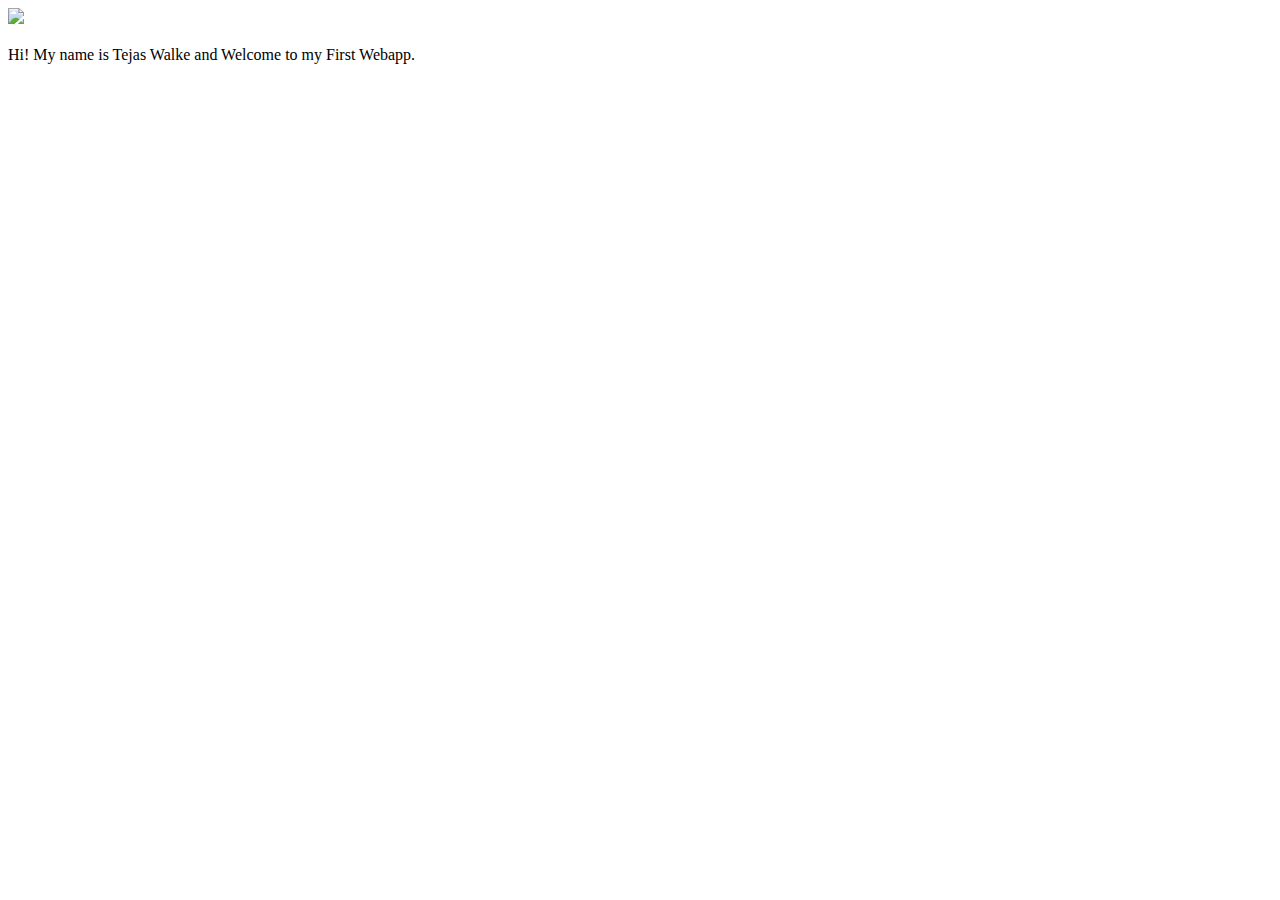
==== ui/index.html @ b7aa4c0e "[imad-console] Updates ui/index.html" ====
<!doctype html>
<html>
    <head>
        <link href="/ui/style.css" rel="stylesheet" />
    </head>
    <body>
        <div class="center">
            <img src="/ui/madi.png" class="img-medium"/>
        </div>
        <br>
        <div class="center text-big bold">
            Hi! My name is Tejas Walke and Welcome to my First Webapp.
        </div>
        <script type="text/javascript" src="/ui/main.js">
        </script>
    </body>
</html>
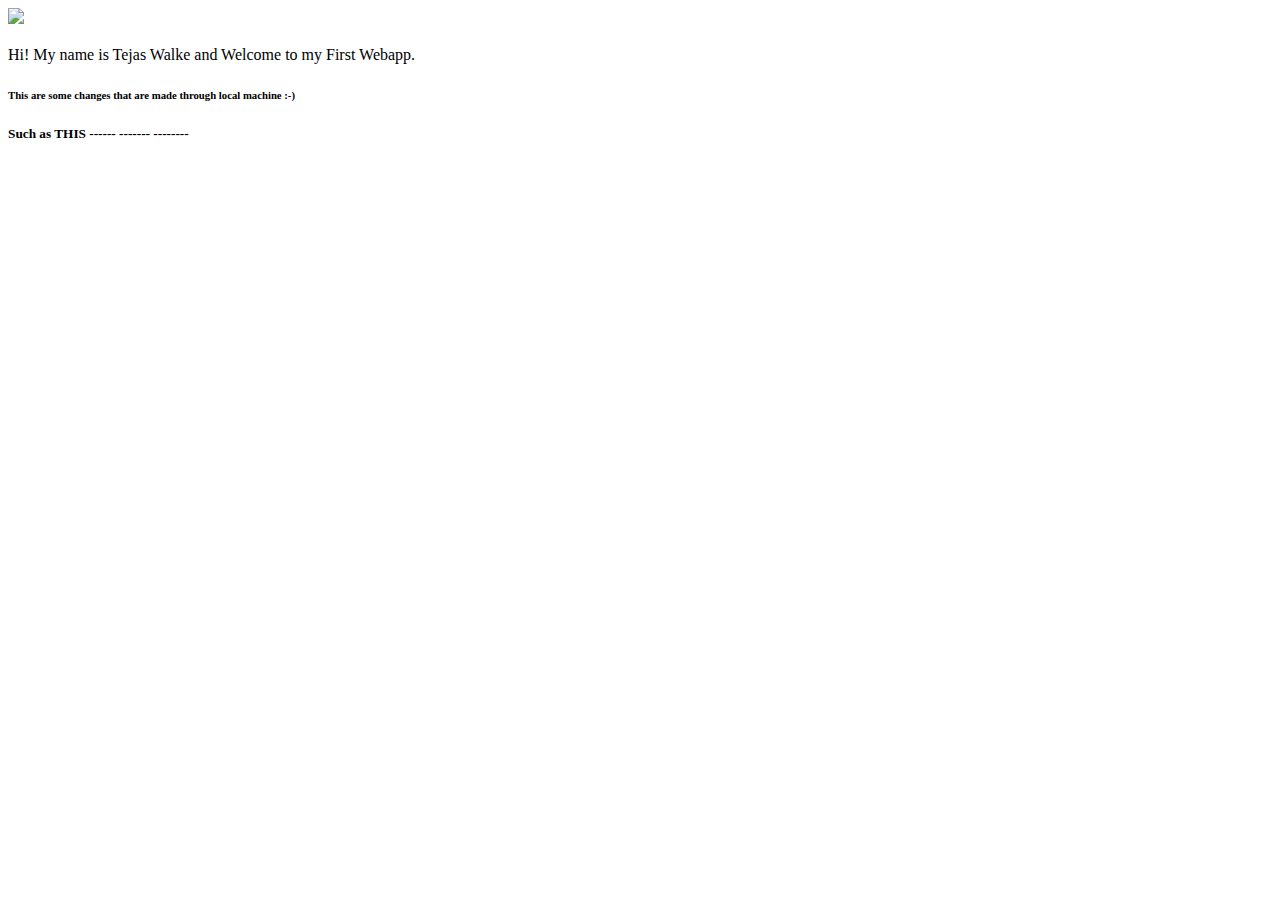
==== commit 2c700388: "Made some changes locally" ====
--- a/ui/index.html
+++ b/ui/index.html
@@ -10,6 +10,8 @@
         <br>
         <div class="center text-big bold">
             Hi! My name is Tejas Walke and Welcome to my First Webapp.
+		<h6> This are some changes that are made through local machine :-)</h6>
+		<h5> Such as THIS ------ ------- -------- </h5>
         </div>
         <script type="text/javascript" src="/ui/main.js">
         </script>
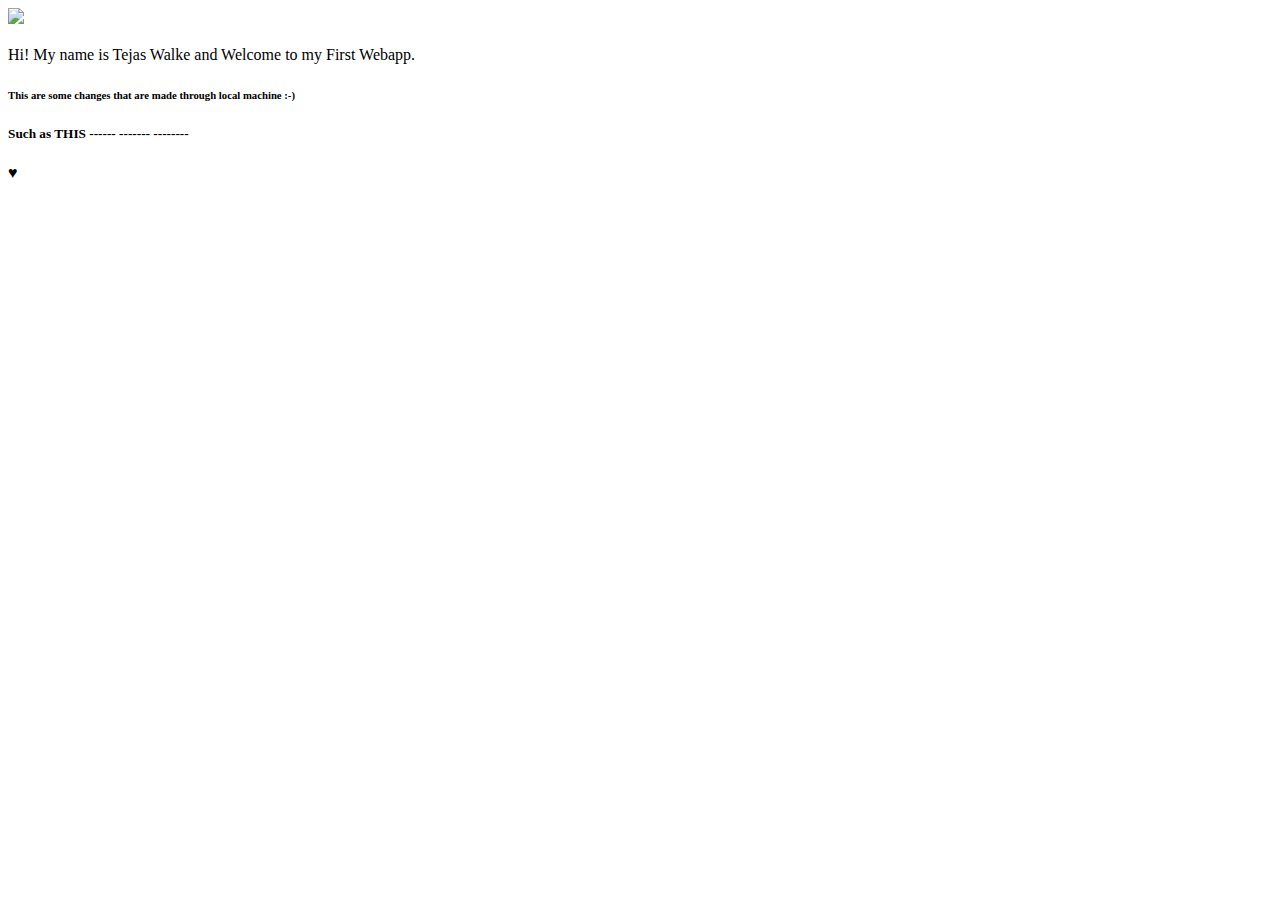
==== commit 610b35ab: "// Made Some Changes locally" ====
--- a/ui/index.html
+++ b/ui/index.html
@@ -12,6 +12,7 @@
             Hi! My name is Tejas Walke and Welcome to my First Webapp.
 		<h6> This are some changes that are made through local machine :-)</h6>
 		<h5> Such as THIS ------ ------- -------- </h5>
+		 &#9829; 
         </div>
         <script type="text/javascript" src="/ui/main.js">
         </script>
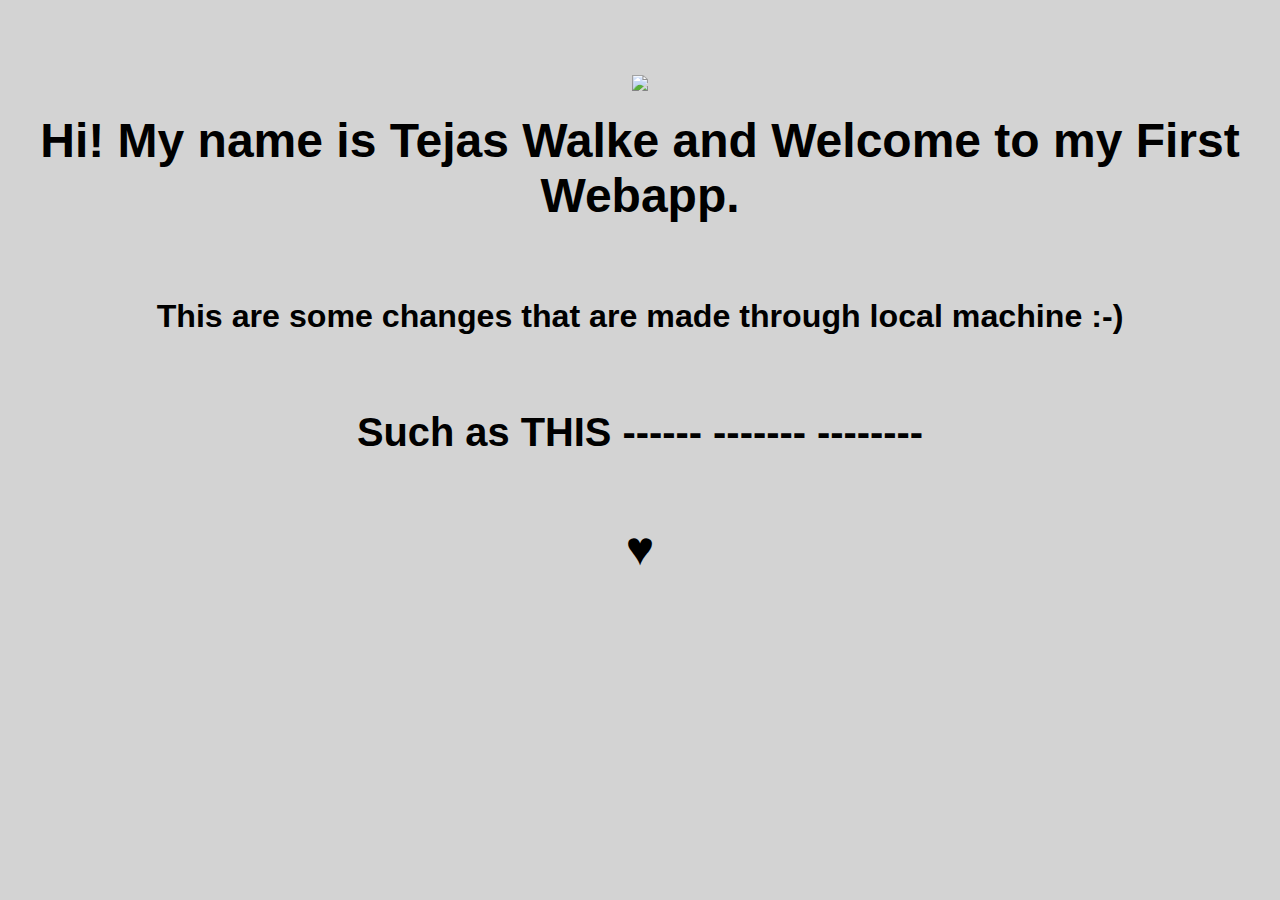
==== commit 4f4b91f5: "Add files via upload" ====
--- a/ui/index.html
+++ b/ui/index.html
@@ -1,20 +1,20 @@
-<!doctype html>
-<html>
-    <head>
-        <link href="/ui/style.css" rel="stylesheet" />
-    </head>
-    <body>
-        <div class="center">
-            <img src="/ui/madi.png" class="img-medium"/>
-        </div>
-        <br>
-        <div class="center text-big bold">
-            Hi! My name is Tejas Walke and Welcome to my First Webapp.
-		<h6> This are some changes that are made through local machine :-)</h6>
-		<h5> Such as THIS ------ ------- -------- </h5>
-		 &#9829; 
-        </div>
-        <script type="text/javascript" src="/ui/main.js">
-        </script>
-    </body>
-</html>
+<!doctype html>
+<html>
+    <head>
+        <link href="/ui/style.css" rel="stylesheet" />
+    </head>
+    <body>
+        <div class="center">
+            <img src="/ui/madi.png" class="img-medium"/>
+        </div>
+        <br>
+        <div class="center text-big bold">
+            Hi! My name is Tejas Walke and Welcome to my First Webapp.
+		<h6> This are some changes that are made through local machine :-)</h6>
+		<h5> Such as THIS ------ ------- -------- </h5>
+		 &#9829; 
+        </div>
+        <script type="text/javascript" src="/ui/main.js">
+        </script>
+    </body>
+</html>
--- a/ui/style.css
+++ b/ui/style.css
@@ -0,0 +1,22 @@
+body {
+    font-family: sans-serif;
+    background-color: lightgrey;
+    margin-top: 75px;
+}
+
+.center {
+    text-align: center;
+}
+
+.text-big {
+    font-size: 300%;
+}
+
+.bold {
+    font-weight: bold;
+}
+
+.img-medium {
+    height: 200px;
+}
+
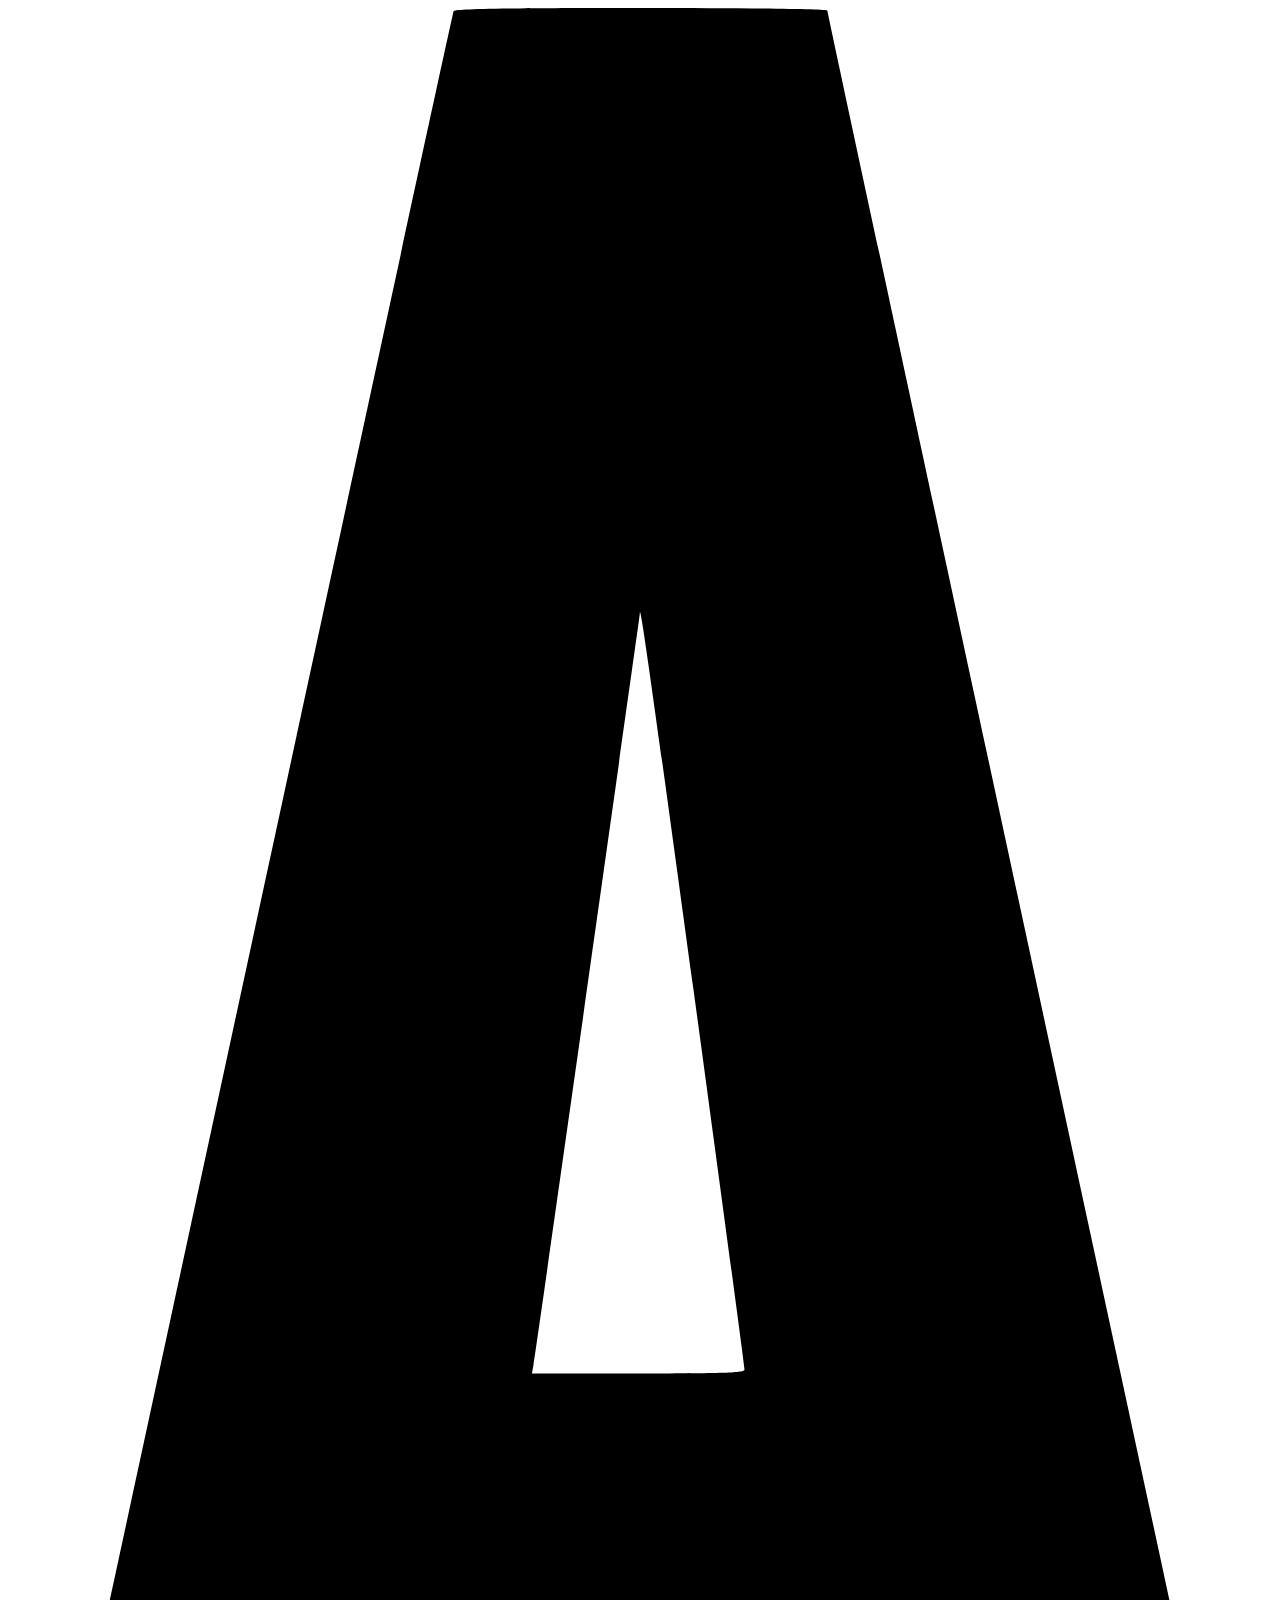
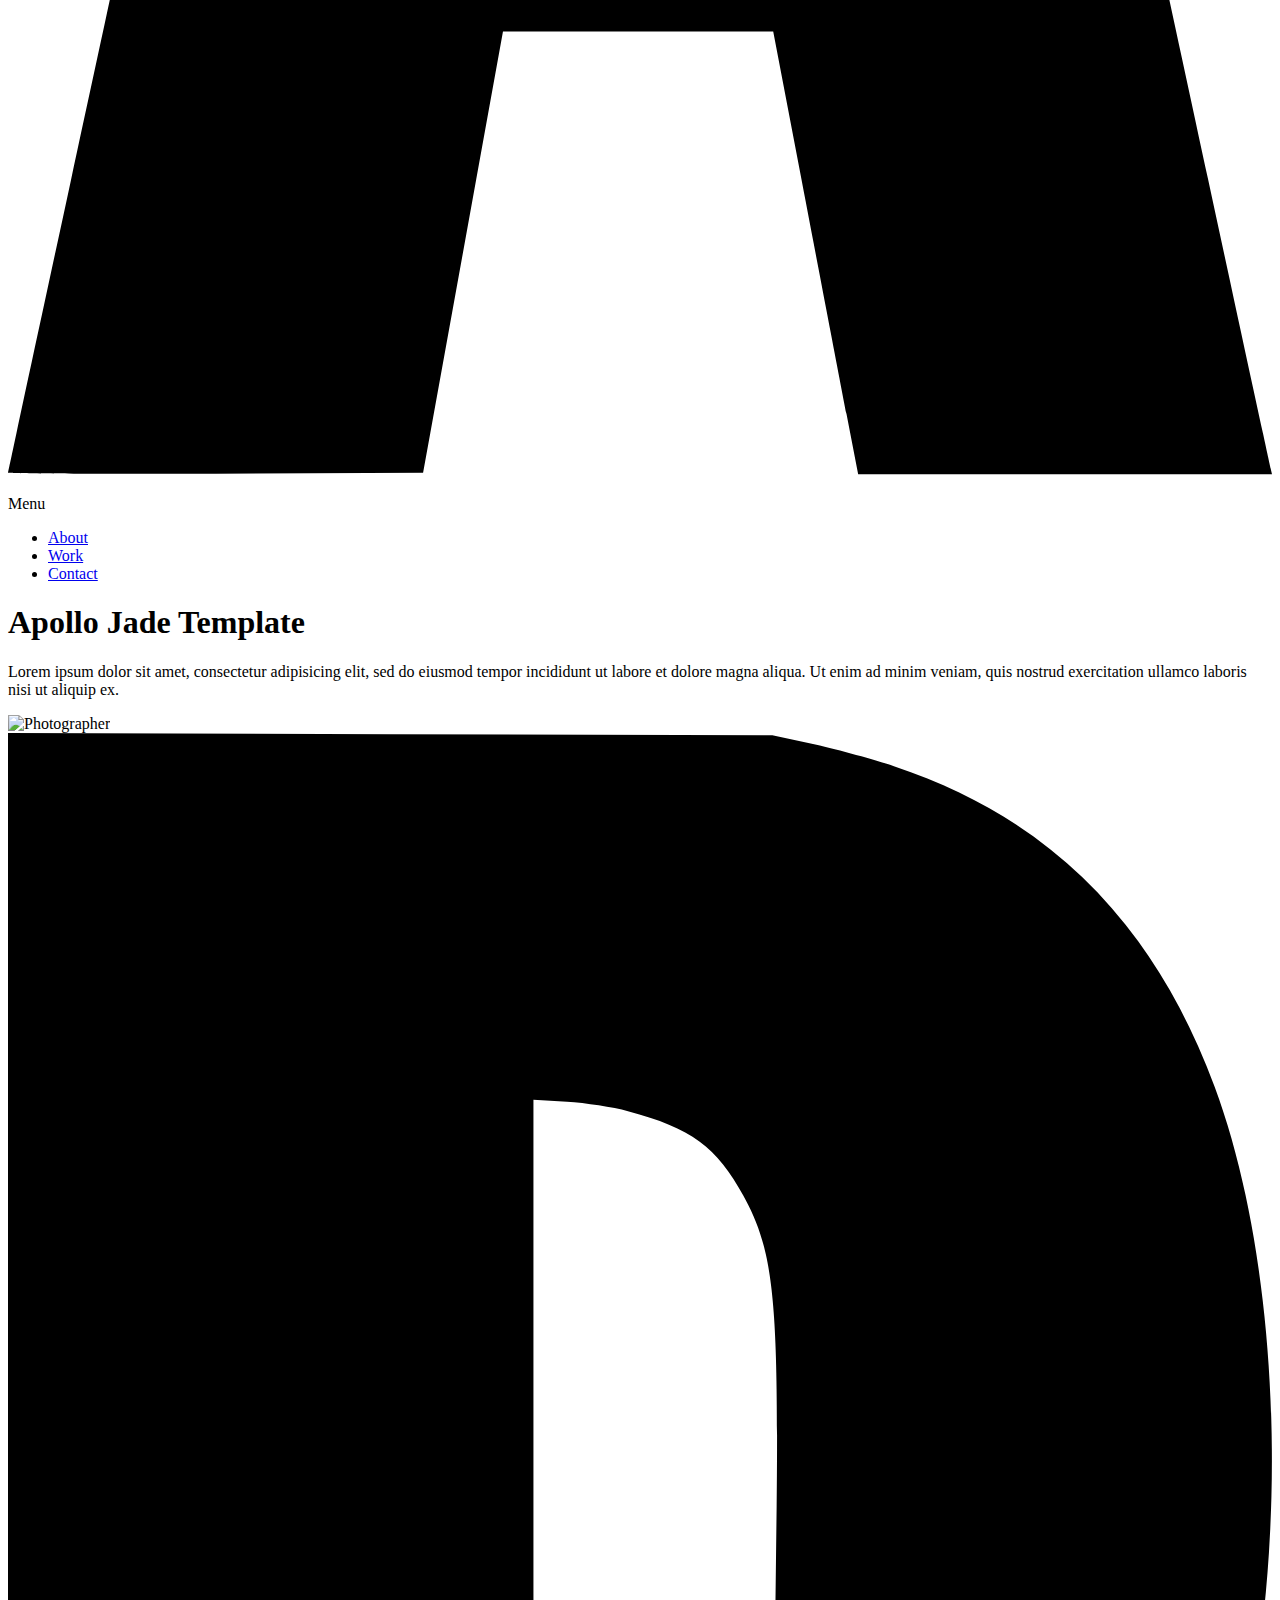
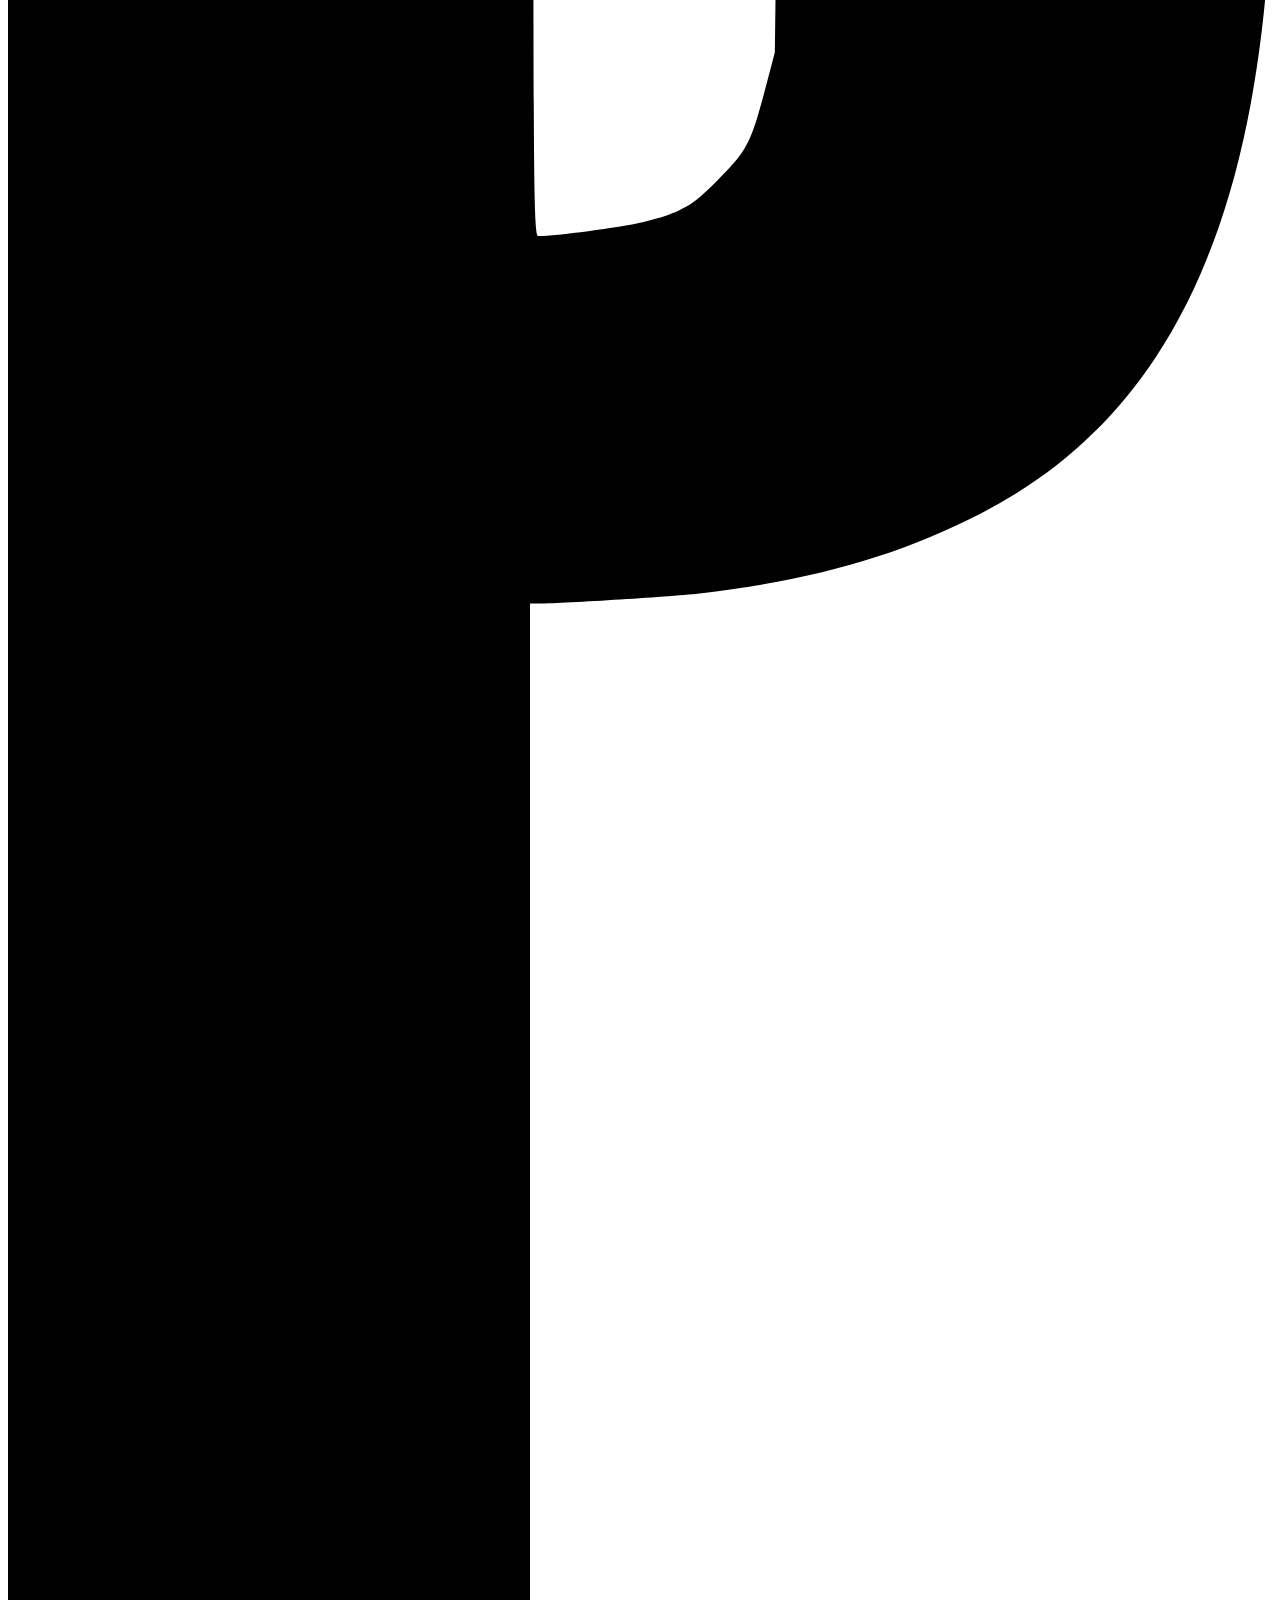
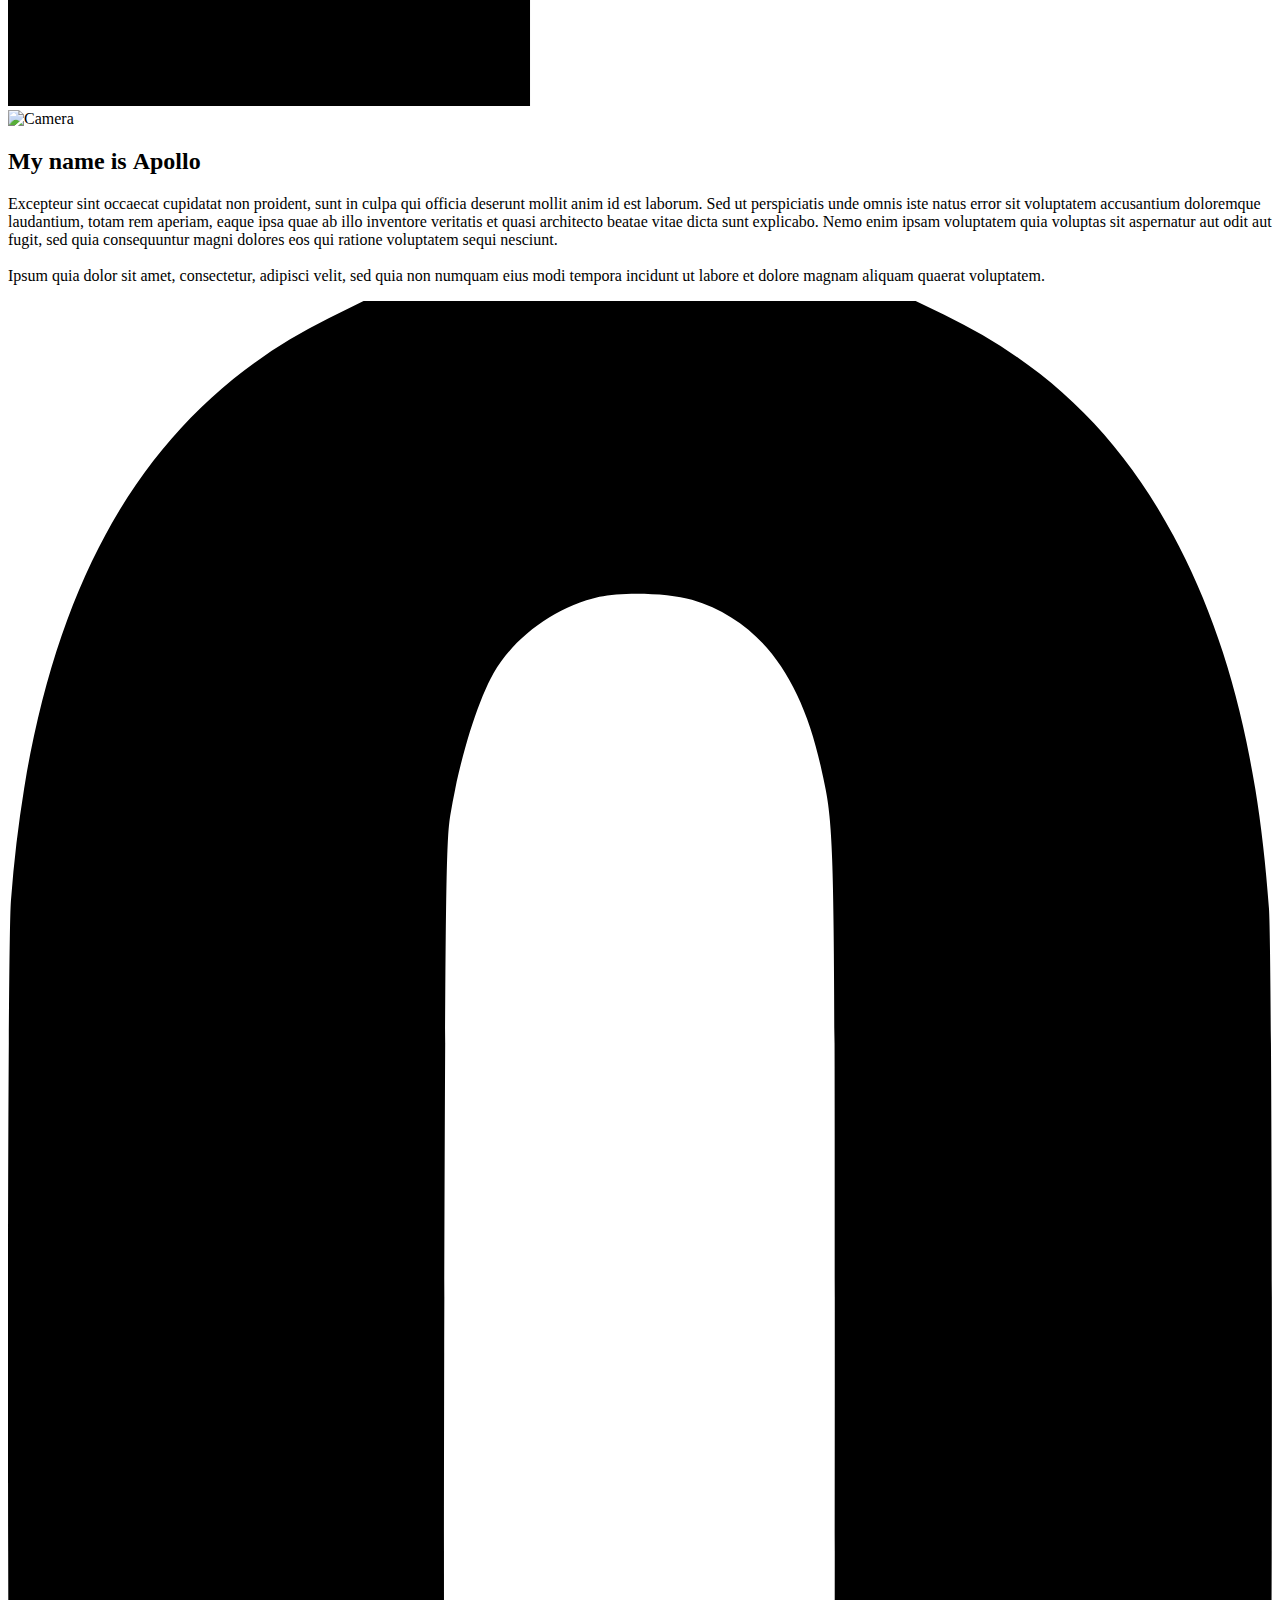
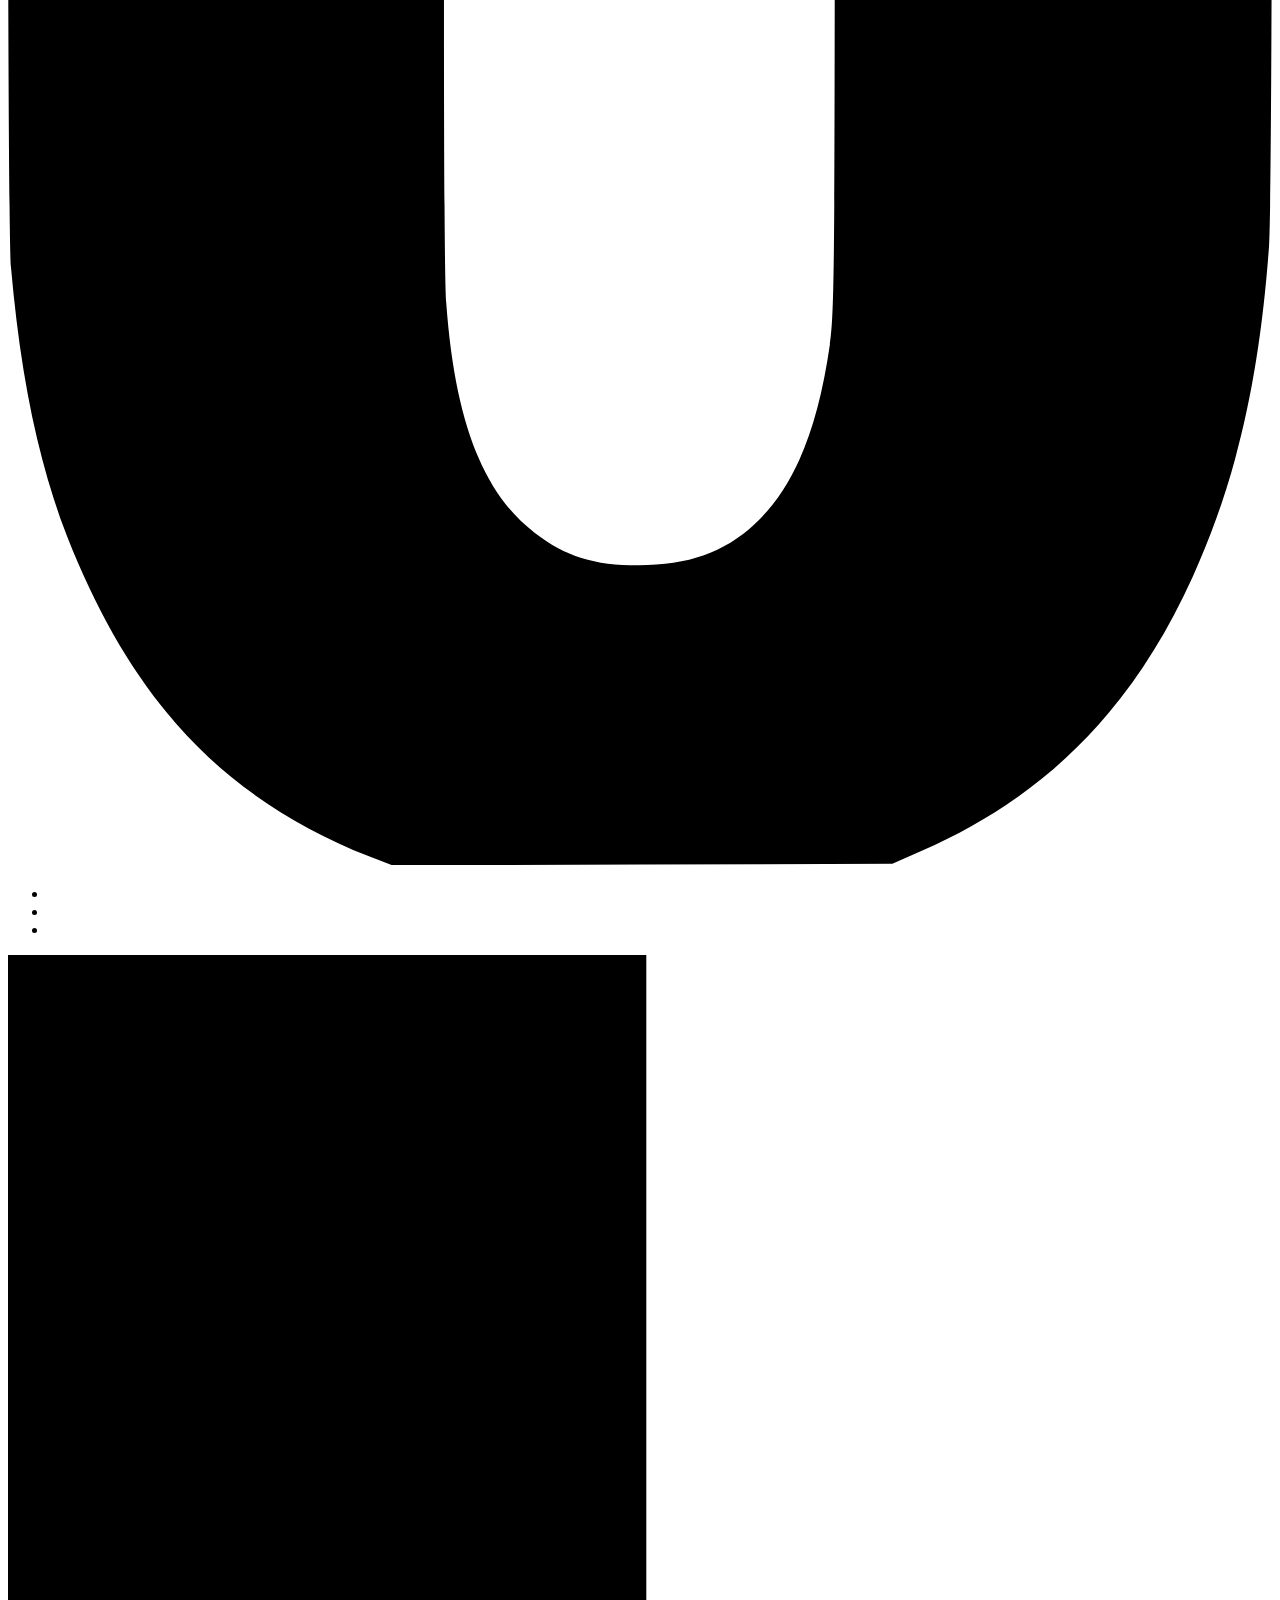
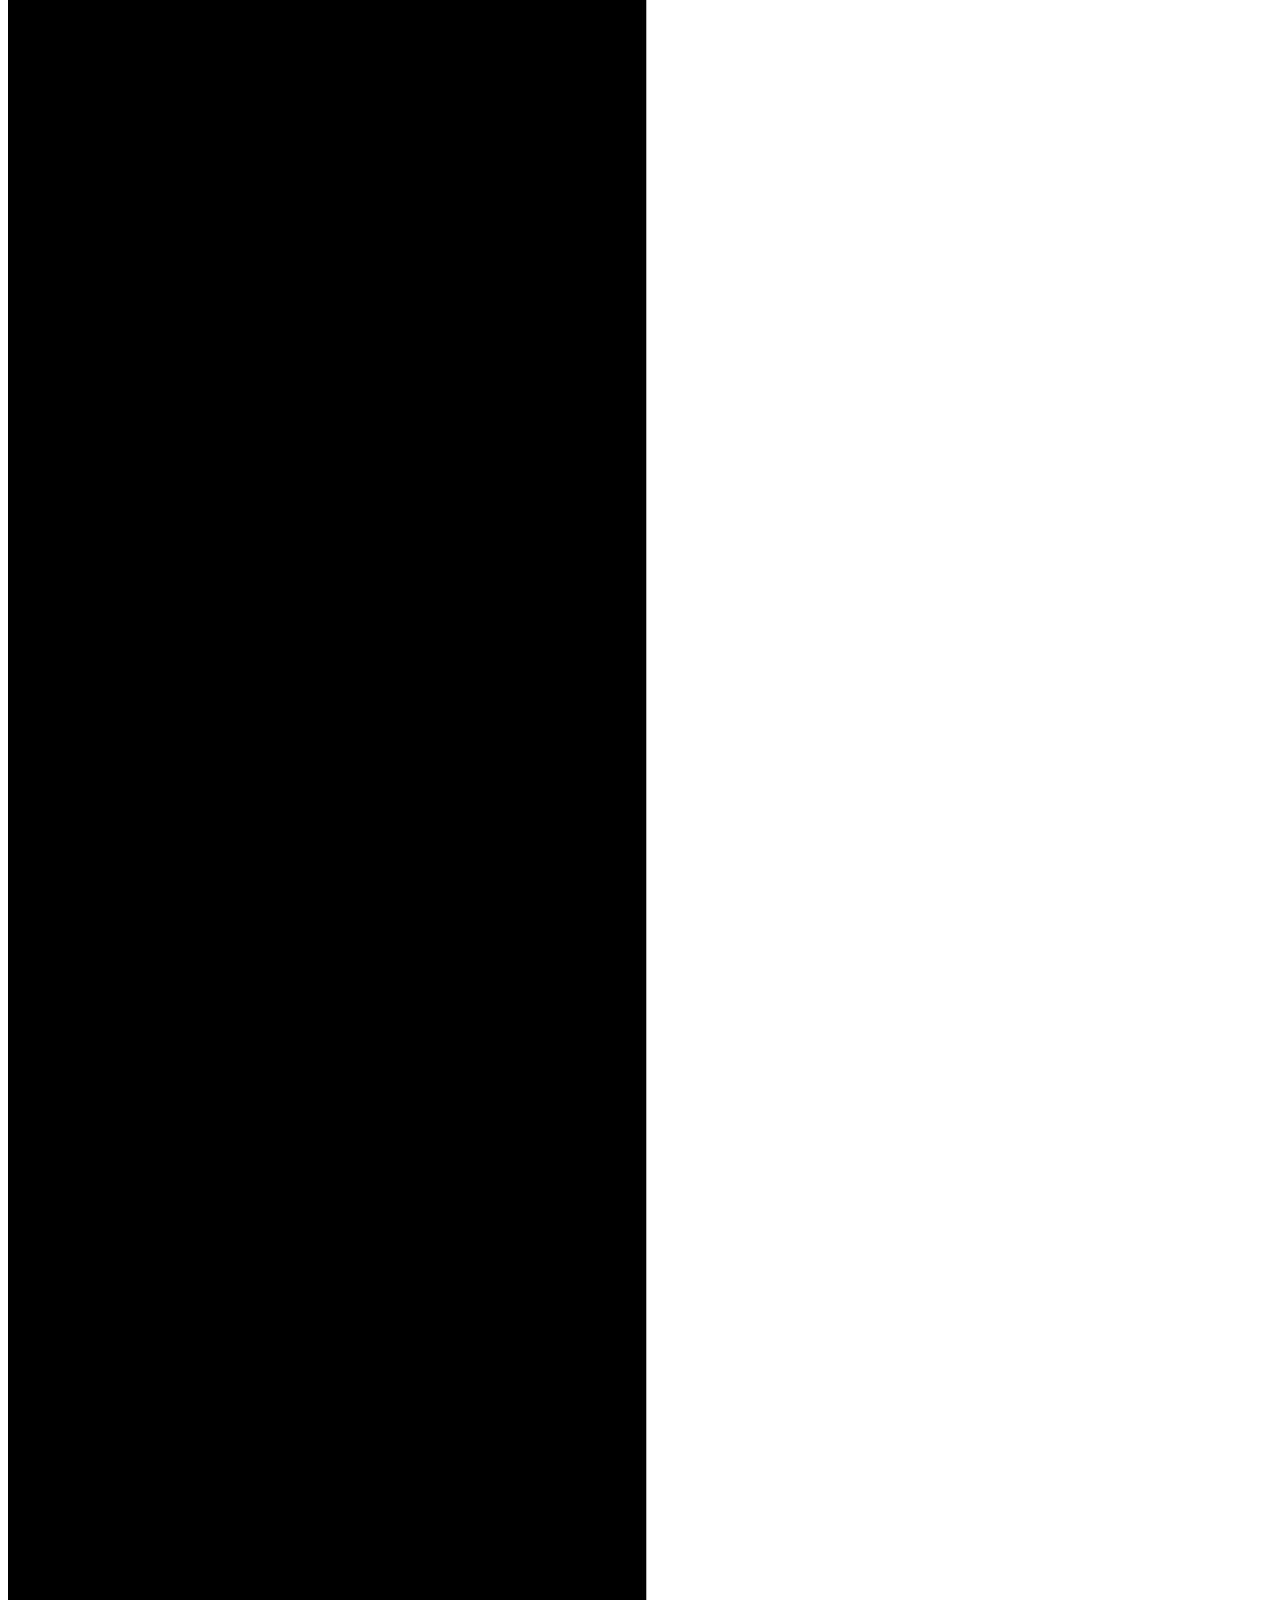
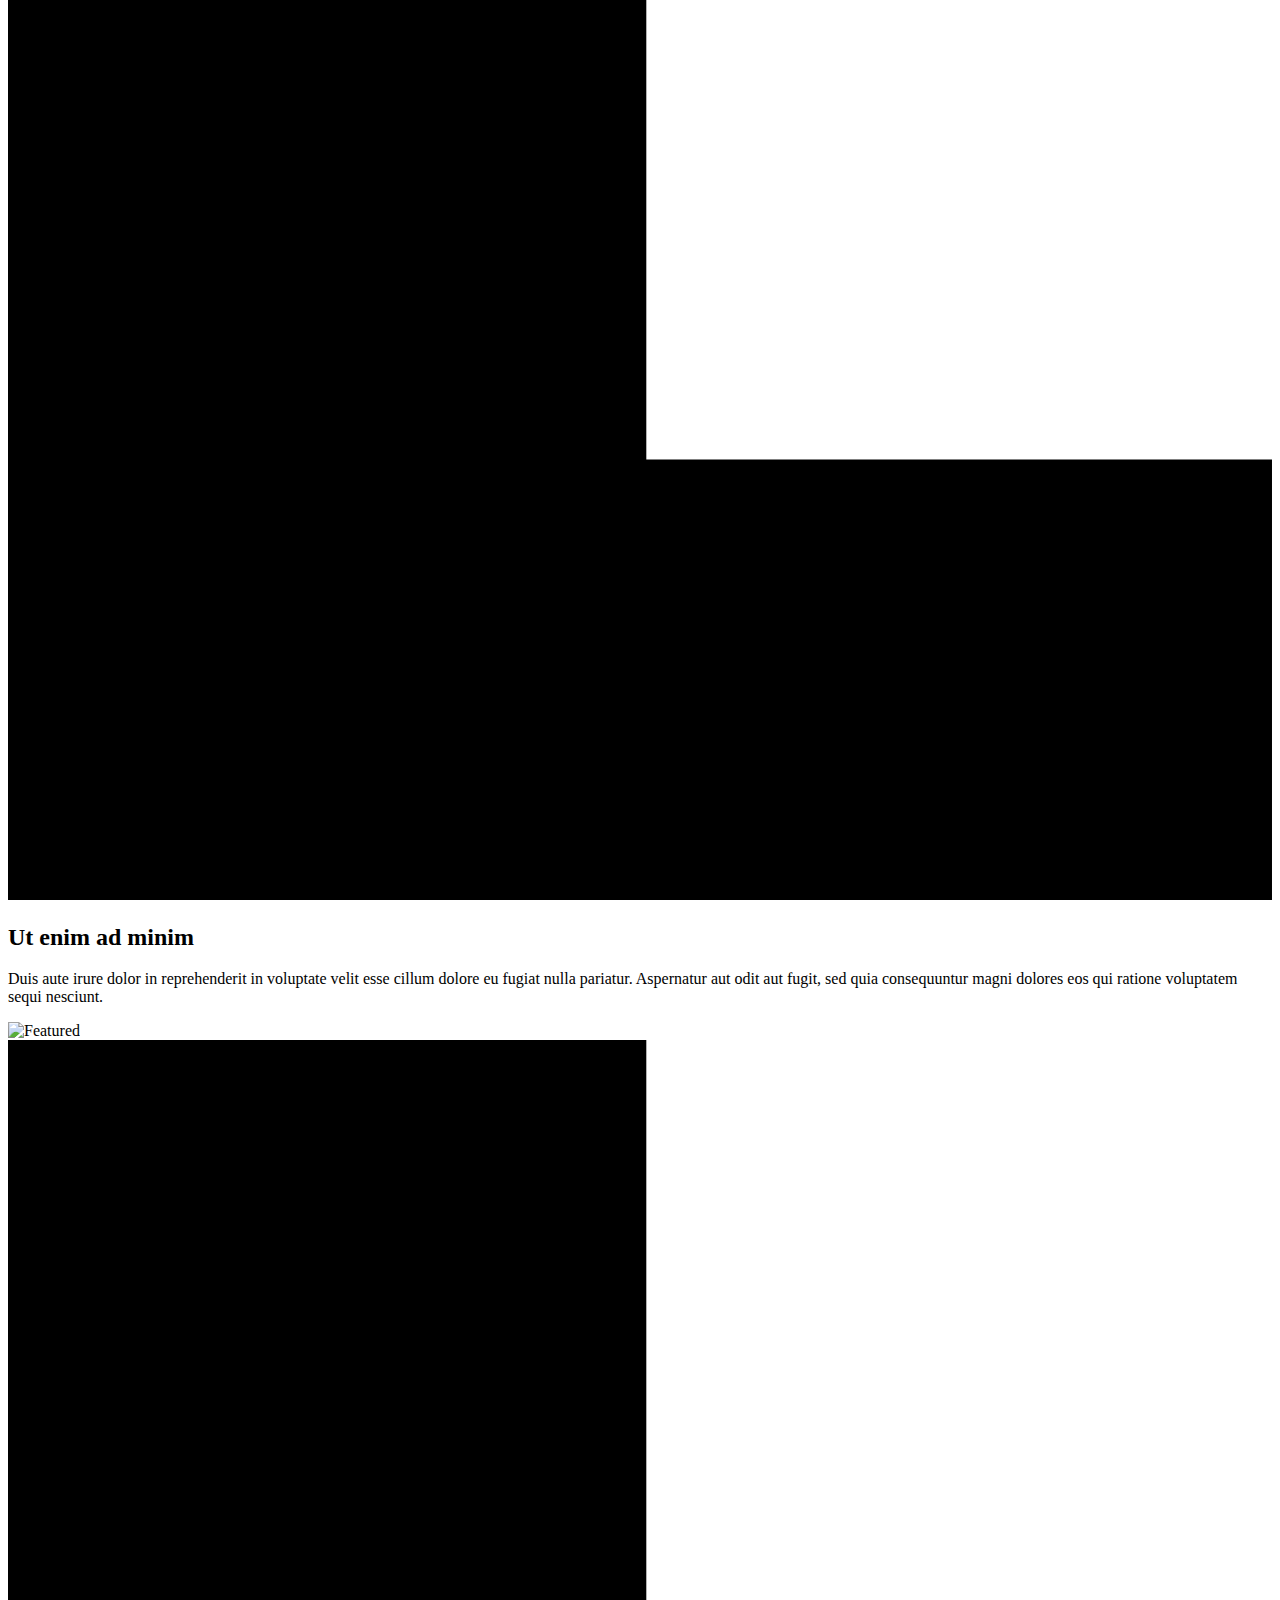
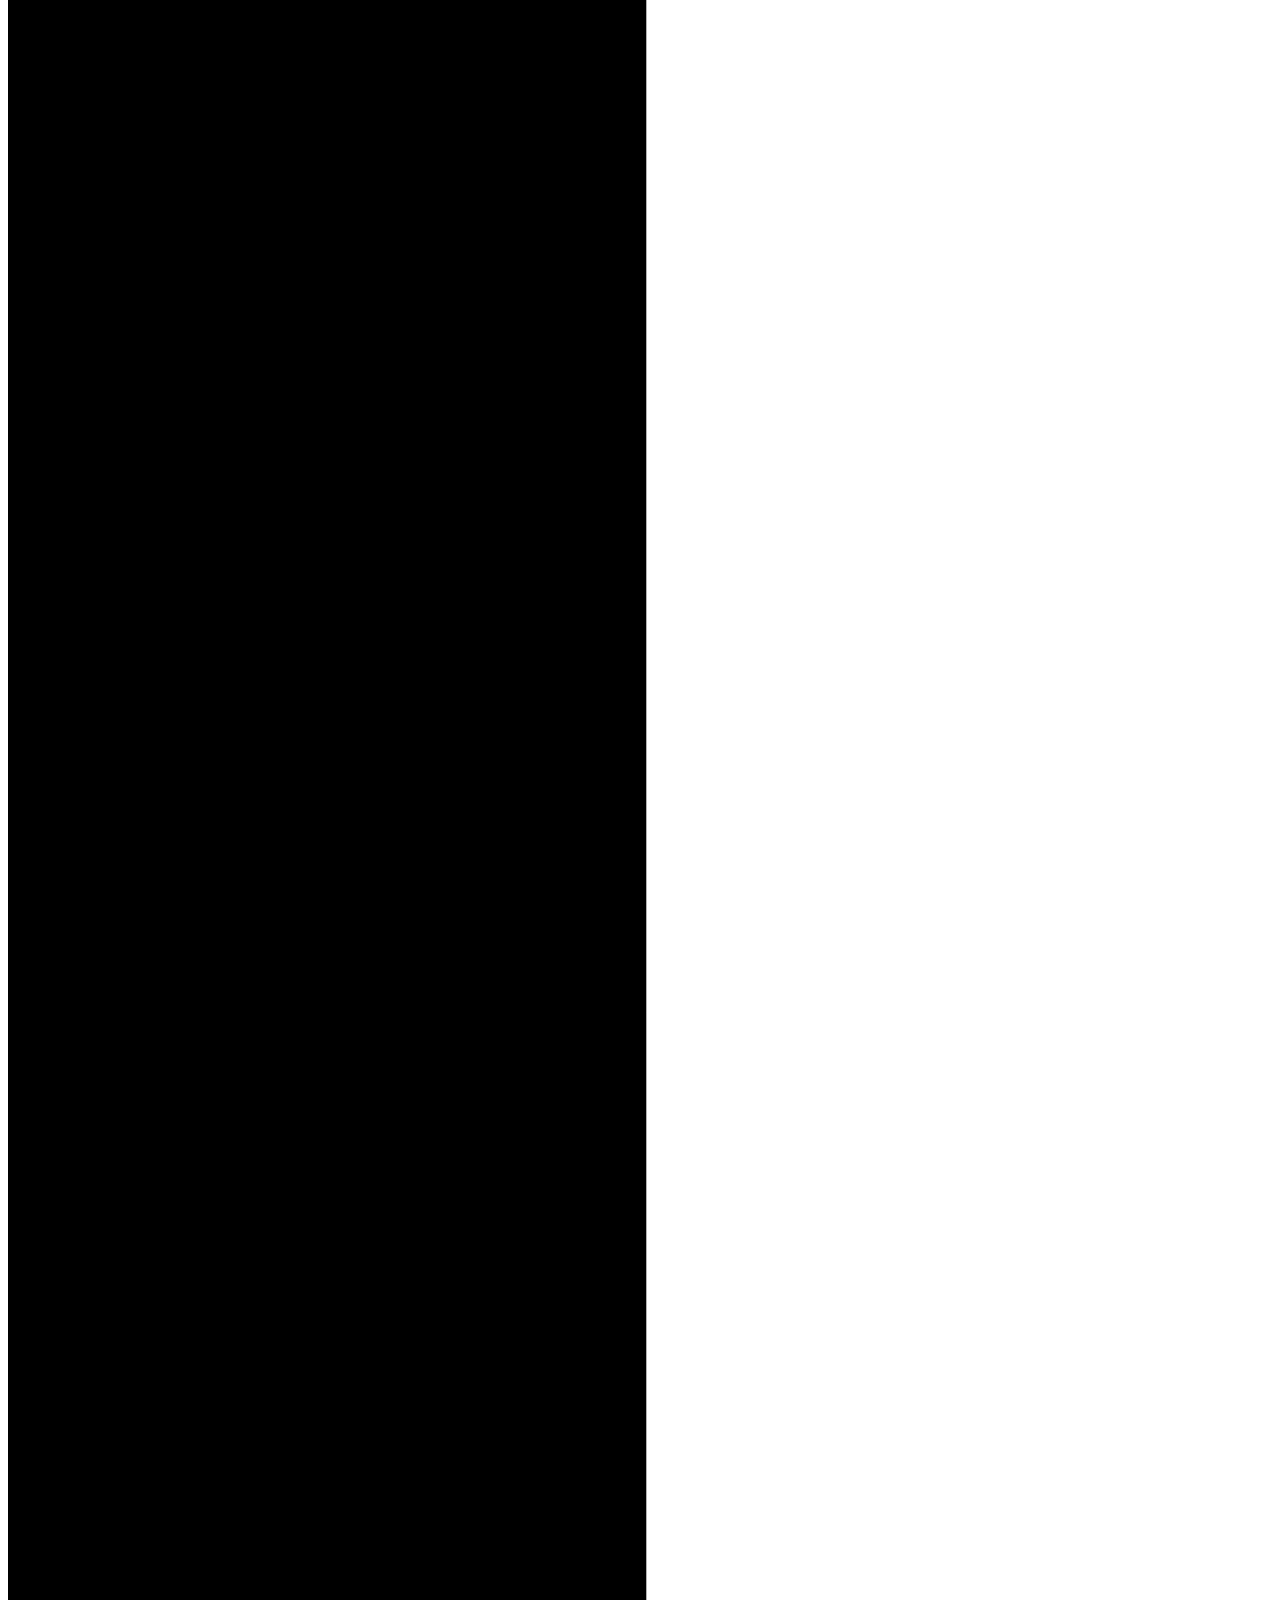
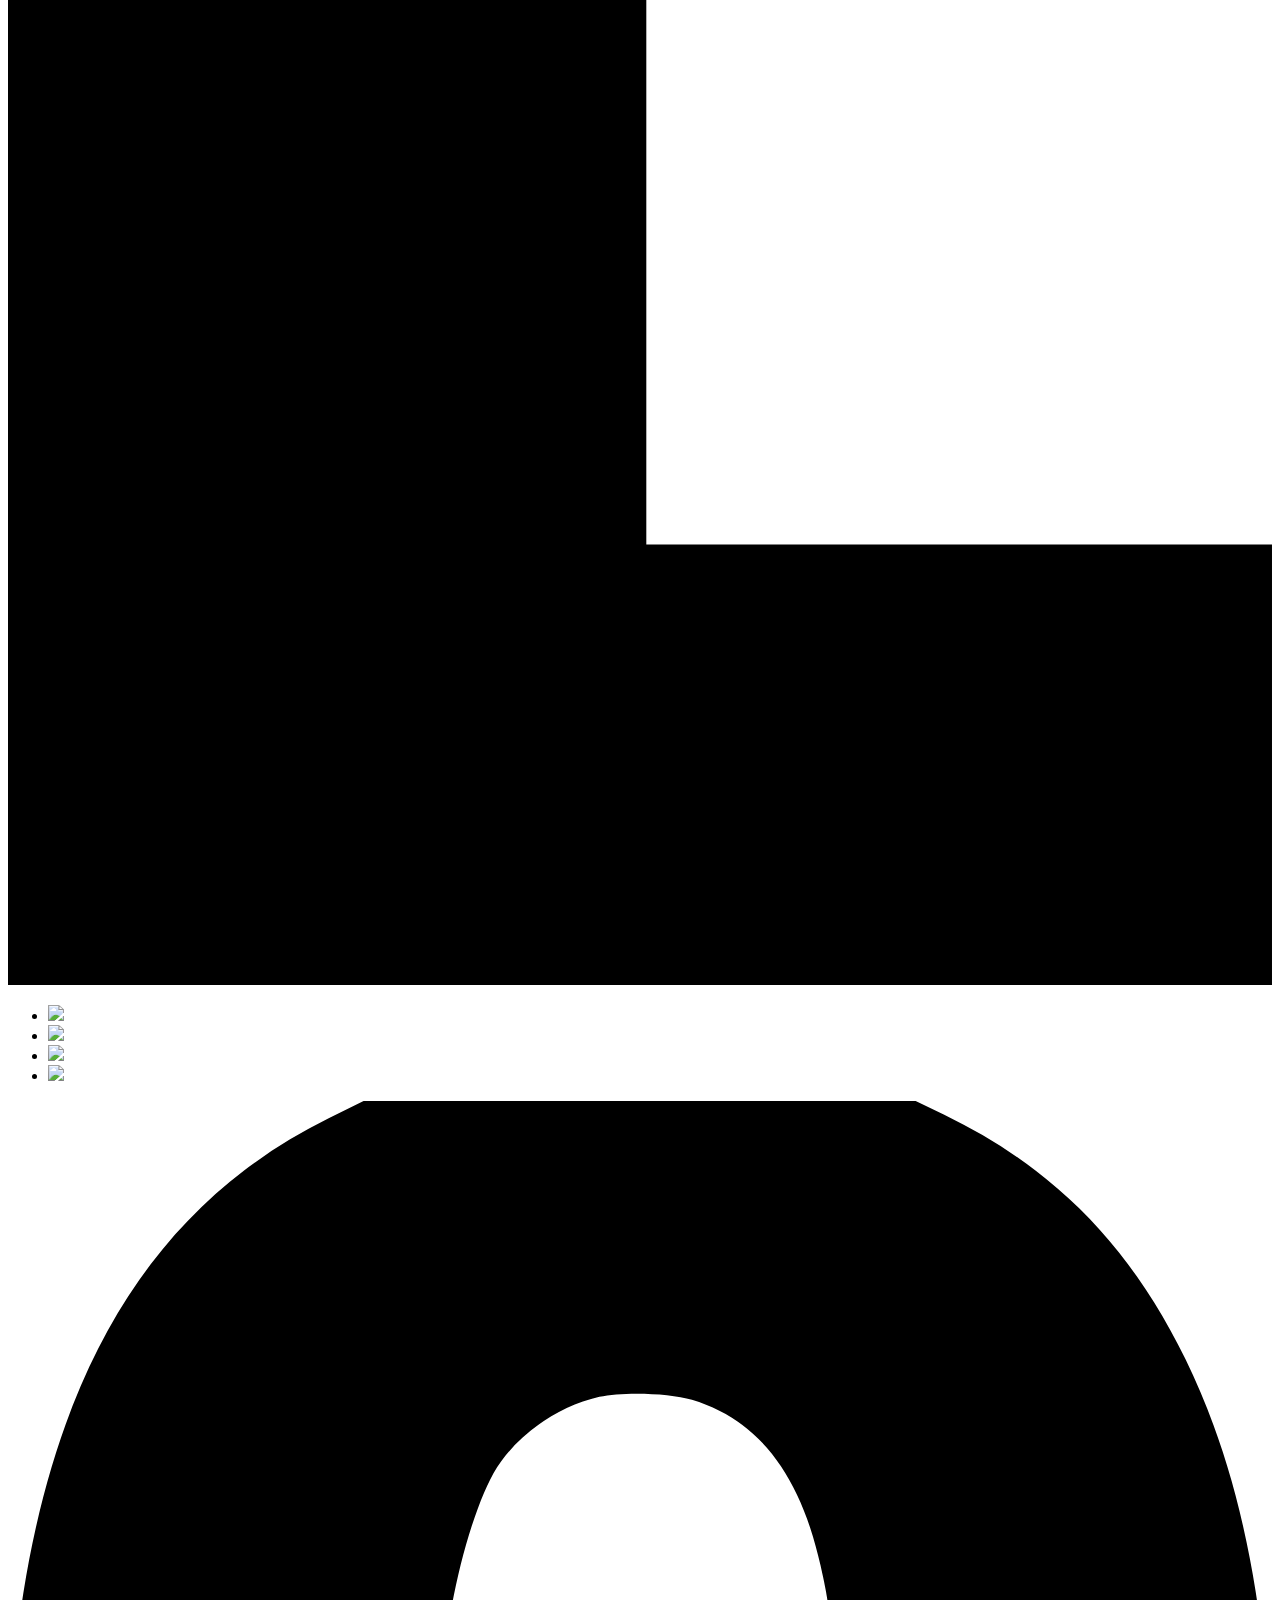
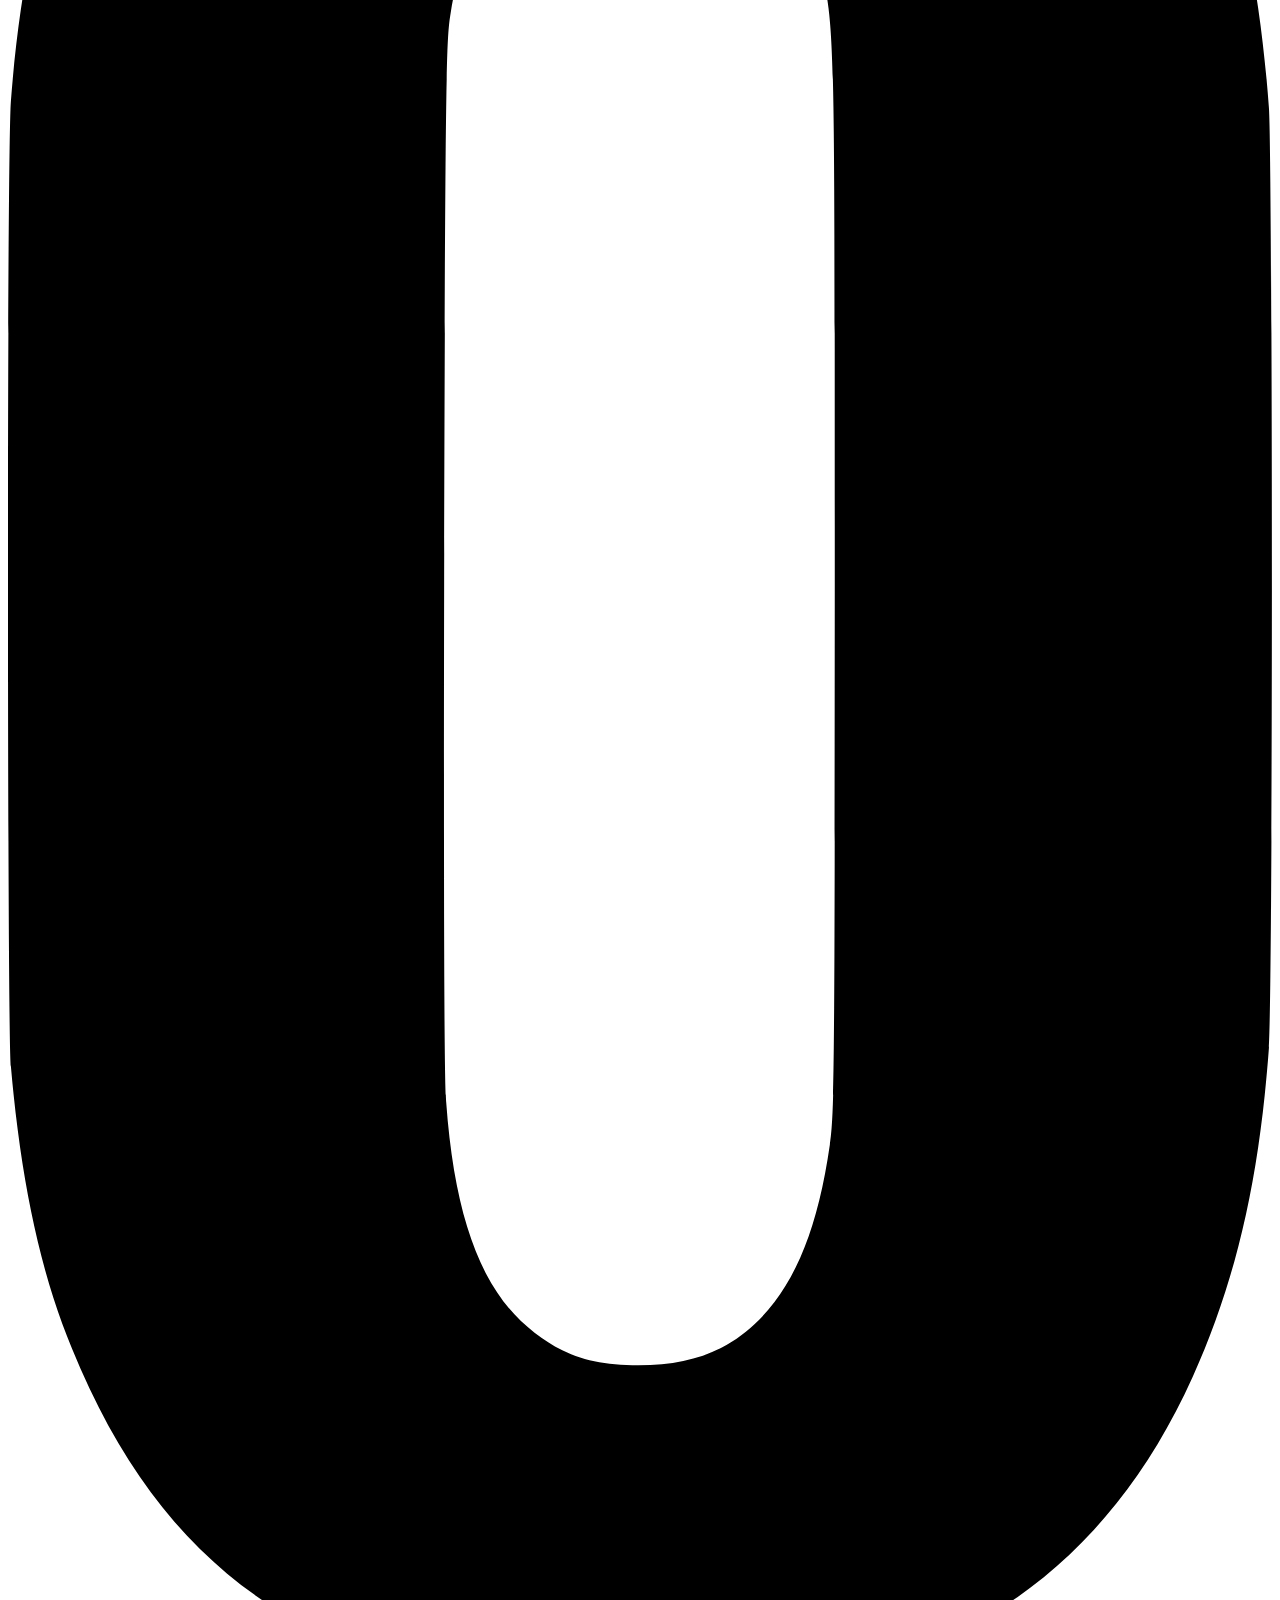
==== commit 31797ecc: "[imad-console] Updates ui/index.html" ====
--- a/ui/index.html
+++ b/ui/index.html
@@ -1,20 +1,111 @@
-<!doctype html>
-<html>
-    <head>
-        <link href="/ui/style.css" rel="stylesheet" />
-    </head>
-    <body>
-        <div class="center">
-            <img src="/ui/madi.png" class="img-medium"/>
+
+<!DOCTYPE html>
+<html lang="en">
+  <head>
+    <title>Apollo</title>
+    <meta charset="utf-8">
+    <meta name="viewport" content="width=device-width, initial-scale=1">
+    <meta http-equiv="X-UA-Compatible" content="IE=edge">
+    <meta name="author" content="buckymaler.com">
+    <link rel="stylesheet" href="assets/css/main.css">
+  </head>
+  <body>
+    <section id="hero"><svg version="1.1" id="Layer_1" xmlns="http://www.w3.org/2000/svg" xmlns:xlink="http://www.w3.org/1999/xlink" x="0px" y="0px" viewBox="0 0 100 163.5" style="enable-background:new 0 0 100 163.5;" xml:space="preserve">
+<g transform="translate(0.000000,749.000000) scale(0.100000,-0.100000)">
+	<path d="M352.5,7487.4C351.4,7484.3,0,5858.4,0,5856.4c0-0.7,74-0.9,164.1-0.7l164.3,0.7l31.6,174.6l31.6,174.6h106.9h106.9l24.4-127.7c13.5-70.3,28.6-149.1,33.6-175l9.2-47.6h163.5H1000l-1.1,4.8c-2.8,11.1-350.7,1626.1-350.7,1627.9c0,1.1-61.1,2-147.3,2C384.8,7490,353.1,7489.3,352.5,7487.4z M542.3,6713.5c22.3-163.5,40.4-298.8,40.4-300.5c0-2.8-10.7-3.3-84-3.3h-84.2l1.3,7.2c2.2,12.7,84,590.8,84,593.4C499.8,7022.7,507,6971.7,542.3,6713.5z"/>
+</g>
+</svg>
+      <header>
+        <div class="nav-toggle">
+          <p>Menu</p><span></span>
         </div>
-        <br>
-        <div class="center text-big bold">
-            Hi! My name is Tejas Walke and Welcome to my First Webapp.
-		<h6> This are some changes that are made through local machine :-)</h6>
-		<h5> Such as THIS ------ ------- -------- </h5>
-		 &#9829; 
+        <ul class="nav">
+          <li><a href="#about">About</a></li>
+          <li><a href="#full-slide">Work</a></li>
+          <li><a href="#contact">Contact</a></li>
+        </ul>
+      </header>
+      <div class="wrapper">
+        <div class="welcome">
+          <h1><strong>Apollo</strong> Jade Template</h1>
+          <p>Lorem ipsum dolor sit amet, consectetur adipisicing elit, sed do eiusmod tempor incididunt ut labore et dolore magna aliqua. Ut enim ad minim veniam, quis nostrud exercitation ullamco laboris nisi ut aliquip ex.</p>
         </div>
-        <script type="text/javascript" src="/ui/main.js">
-        </script>
-    </body>
-</html>
+        <div class="photographer"><img src="assets/img/hero.jpg" alt="Photographer"></div>
+      </div>
+    </section>
+    <section id="about"><svg version="1.1" id="Layer_1" xmlns="http://www.w3.org/2000/svg" xmlns:xlink="http://www.w3.org/1999/xlink" x="0px" y="0px" viewBox="0 0 100 203.6" style="enable-background:new 0 0 100 203.6;" xml:space="preserve">
+<g transform="translate(0.000000,749.000000) scale(0.100000,-0.100000)">
+	<path d="M0,6471.9V5454.2h206.5h206.5v436.2v436.2h7.6c19.8,0.3,107.9,5.7,128.3,8.2c90.2,10.9,154.9,29.4,220.4,62.8c141.1,72.6,213.3,213.3,228.3,444.1c8.7,135.3-7.3,272.3-42.9,368.3c-48.6,130.5-131,212.8-253.8,253.8c-15.5,5.2-43.5,12.8-62.2,17.1l-34,7.3l-302.2,0.8L0,7490V6471.9z M490.5,7190.8c51.1-13.6,71.2-28.8,92.9-69.8c22.3-41.9,26.4-81.5,24.7-243.2l-1.4-115l-8.4-32.1c-10.9-40.5-13.6-45.4-35.6-67.9c-21.2-22-30.7-27.4-60.6-34.5c-18.8-4.3-68.2-10.9-82.6-10.9c-3.3,0-3.8,44-3.8,291.1v291.3l26.6-1.6C456.8,7197.3,478.6,7194,490.5,7190.8z"/>
+</g>
+</svg>
+      <div class="wrapper">
+        <div class="camera"><img src="assets/img/camera.png" alt="Camera"></div>
+        <div class="blurb">
+          <h2>My name is <strong>Apollo</strong></h2>
+          <p>Excepteur sint occaecat cupidatat non proident, sunt in culpa qui officia deserunt mollit anim id est laborum. Sed ut perspiciatis unde omnis iste natus error sit voluptatem accusantium doloremque laudantium, totam rem aperiam, eaque ipsa quae ab illo inventore veritatis et quasi architecto beatae vitae dicta sunt explicabo. Nemo enim ipsam voluptatem quia voluptas sit aspernatur aut odit aut fugit, sed quia consequuntur magni dolores eos qui ratione voluptatem sequi nesciunt.<br><br>Ipsum quia dolor sit amet, consectetur, adipisci velit, sed quia non numquam eius modi tempora incidunt ut labore et dolore magnam aliquam quaerat voluptatem.</p>
+          <div class="social"><a href="#"><i class="icon-facebook"></i></a><a href="#"><i class="icon-instagram"></i></a><a href="#"><i class="icon-twitter"></i></a><a href="#"><i class="icon-pinterest-p"></i></a></div>
+        </div>
+      </div>
+    </section>
+    <section id="full-slide"><svg version="1.1" id="Layer_1" xmlns="http://www.w3.org/2000/svg" xmlns:xlink="http://www.w3.org/1999/xlink" x="0px" y="0px" viewBox="0 0 100 171.2" style="enable-background:new 0 0 100 171.2;" xml:space="preserve">
+<g transform="translate(0.000000,750.000000) scale(0.100000,-0.100000)">
+	<path d="M253.7,7486.3c-151.6-74.7-233.3-224.4-251.4-460.9c-3.2-41.5-3-726.7,0-763.9c7.5-86.3,21.9-155.7,44.5-213.7c51.4-130.6,124.4-207.8,239.3-253.2l17.8-6.8l197.9,0.5l197.9,0.7l22.8,10c98.4,42.7,167.6,112.8,214.8,217.1c34.2,75.6,52.5,154.8,60.3,260.3c3.2,42,3,700.9,0,743.1c-8.2,113.2-29.2,200.4-66,276.2c-44.1,90.4-104.6,151.6-190.9,193.4l-22.8,11H499.8H281.5L253.7,7486.3zM541.1,7263.7c52.3-15.8,85.6-58.7,101.8-131.3c11.4-51.6,11.2-43.8,11.2-488.6c0-384-0.2-418.7-3.9-444.3c-9.8-68.3-28.5-112.8-59.4-141.8c-24-22.4-52.5-32.6-92-32.6c-35.2,0-57.5,6.8-82.2,25.8c-40.9,30.8-63.2,89-69.9,182c-1.6,21.7-2.1,171.2-1.6,434.9c0.9,362.1,1.4,404.1,4.8,425.1c7.1,43.4,21,89,34.2,112.6c16.4,28.8,49.5,52.7,83.8,60.5C486.3,7270.1,523.3,7269,541.1,7263.7z"/>
+</g>
+</svg>
+      <ul class="banner">
+        <li class="active"></li>
+        <li></li>
+        <li></li>
+      </ul><i class="icon-chevron-thin-left prev"></i><i class="icon-chevron-thin-right next"></i>
+    </section>
+    <section id="featured"><svg version="1.1" id="Layer_1" xmlns="http://www.w3.org/2000/svg" xmlns:xlink="http://www.w3.org/1999/xlink" x="0px" y="0px" viewBox="0 0 100 248.8" style="enable-background:new 0 0 100 248.8;" xml:space="preserve">
+<g transform="translate(0.000000,749.000000) scale(0.100000,-0.100000)">
+	<path d="M0,6245.8V5001.6h500h500V5176v174.4H752.5H505v1069.8V7490H252.5H0V6245.8z"/>
+</g>
+</svg>
+      <div class="wrapper">
+        <div class="blurb">
+          <h2><strong>Ut enim</strong> ad minim</h2>
+          <p>Duis aute irure dolor in reprehenderit in voluptate velit esse cillum dolore eu fugiat nulla pariatur. Aspernatur aut odit aut fugit, sed quia consequuntur magni dolores eos qui ratione voluptatem sequi nesciunt.</p>
+        </div>
+        <div class="featured"><img src="assets/img/featured.jpg" alt="Featured"></div>
+      </div>
+    </section>
+    <section id="three-slide"><svg version="1.1" id="Layer_1" xmlns="http://www.w3.org/2000/svg" xmlns:xlink="http://www.w3.org/1999/xlink" x="0px" y="0px" viewBox="0 0 100 248.8" style="enable-background:new 0 0 100 248.8;" xml:space="preserve">
+<g transform="translate(0.000000,749.000000) scale(0.100000,-0.100000)">
+	<path d="M0,6245.8V5001.6h500h500V5176v174.4H752.5H505v1069.8V7490H252.5H0V6245.8z"/>
+</g>
+</svg>
+      <div class="wrapper">
+        <ul class="slider">
+          <li class="back"><img src="assets/img/three-slide/thumb-1.jpg"></li>
+          <li class="current"><img src="assets/img/three-slide/thumb-2.jpg"></li>
+          <li class="front"><img src="assets/img/three-slide/thumb-3.jpg"></li>
+          <li><img src="assets/img/three-slide/thumb-4.jpg"></li>
+        </ul>
+      </div><i class="icon-chevron-thin-left prev"></i><i class="icon-chevron-thin-right next"></i>
+    </section>
+    <section id="contact"><svg version="1.1" id="Layer_1" xmlns="http://www.w3.org/2000/svg" xmlns:xlink="http://www.w3.org/1999/xlink" x="0px" y="0px" viewBox="0 0 100 171.2" style="enable-background:new 0 0 100 171.2;" xml:space="preserve">
+<g transform="translate(0.000000,750.000000) scale(0.100000,-0.100000)">
+	<path d="M253.7,7486.3c-151.6-74.7-233.3-224.4-251.4-460.9c-3.2-41.5-3-726.7,0-763.9c7.5-86.3,21.9-155.7,44.5-213.7c51.4-130.6,124.4-207.8,239.3-253.2l17.8-6.8l197.9,0.5l197.9,0.7l22.8,10c98.4,42.7,167.6,112.8,214.8,217.1c34.2,75.6,52.5,154.8,60.3,260.3c3.2,42,3,700.9,0,743.1c-8.2,113.2-29.2,200.4-66,276.2c-44.1,90.4-104.6,151.6-190.9,193.4l-22.8,11H499.8H281.5L253.7,7486.3zM541.1,7263.7c52.3-15.8,85.6-58.7,101.8-131.3c11.4-51.6,11.2-43.8,11.2-488.6c0-384-0.2-418.7-3.9-444.3c-9.8-68.3-28.5-112.8-59.4-141.8c-24-22.4-52.5-32.6-92-32.6c-35.2,0-57.5,6.8-82.2,25.8c-40.9,30.8-63.2,89-69.9,182c-1.6,21.7-2.1,171.2-1.6,434.9c0.9,362.1,1.4,404.1,4.8,425.1c7.1,43.4,21,89,34.2,112.6c16.4,28.8,49.5,52.7,83.8,60.5C486.3,7270.1,523.3,7269,541.1,7263.7z"/>
+</g>
+</svg>
+      <div class="wrapper">
+        <div class="blurb">
+          <h2><strong>Say</strong> Hello</h2>
+          <p>Duis aute irure dolor in reprehenderit in voluptate velit esse cillum dolore eu fugiat nulla pariatur. Aspernatur aut odit aut fugit, sed quia consequuntur magni dolores eos qui ratione voluptatem sequi nesciunt.</p>
+        </div>
+        <form>
+          <input type="email" placeholder="Your Email">
+          <input type="text" placeholder="Subject">
+          <textarea placeholder="Message"></textarea>
+          <input type="submit" value="Send Message">
+        </form>
+      </div>
+      <p class="copyright">&copy; Apollo 2016</p>
+    </section>
+    <script src="https://ajax.googleapis.com/ajax/libs/jquery/2.2.4/jquery.min.js"></script>
+    <script>window.jQuery || document.write('<script src="assets/js/vendor/jquery-2.2.4.min.js"><\/script>')</script>
+    <script src="assets/js/functions-min.js"></script>
+  </body>
+</html>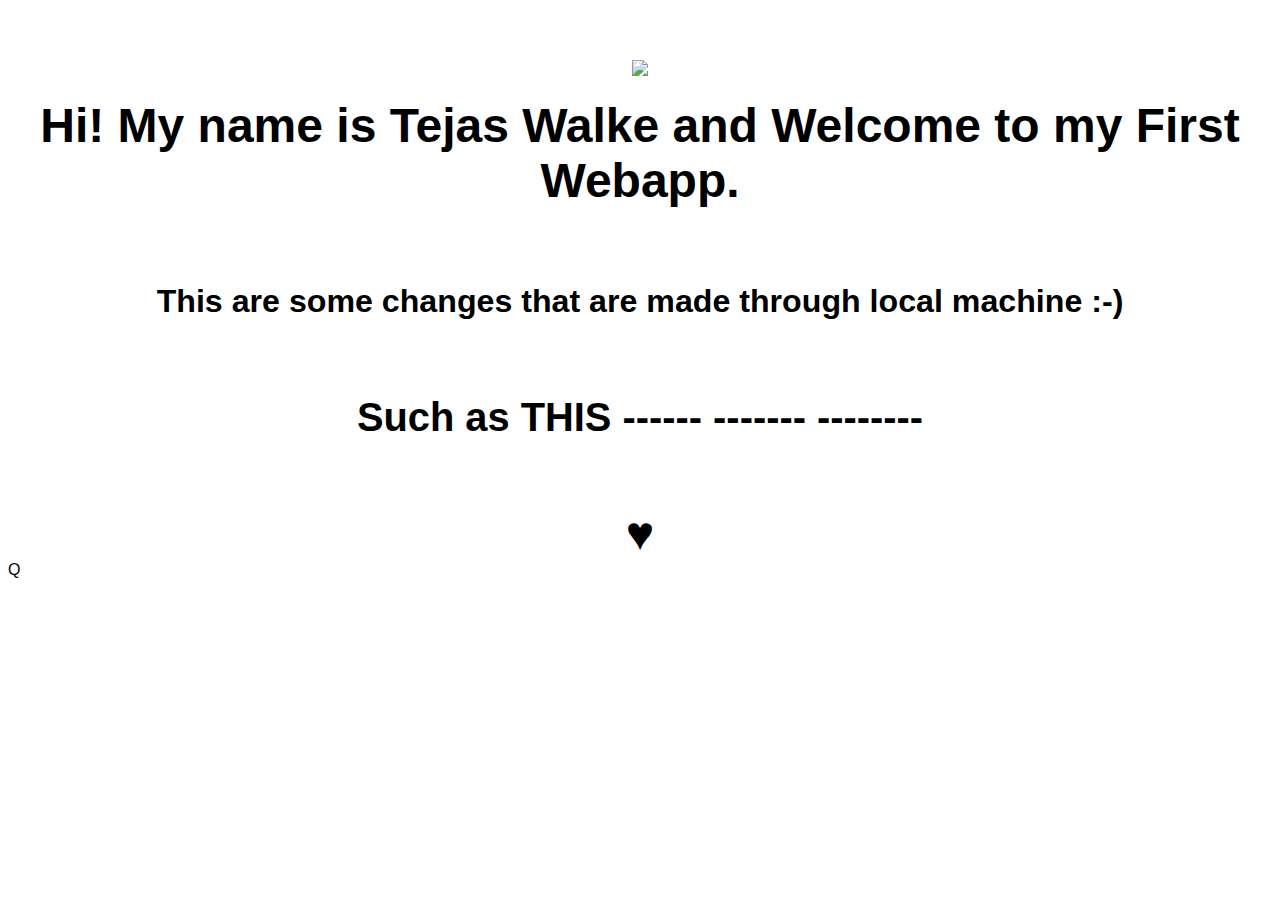
==== commit e1f0bfd0: "[imad-console] Updates ui/index.html" ====
--- a/ui/index.html
+++ b/ui/index.html
@@ -1,111 +1,19 @@
-
-<!DOCTYPE html>
-<html lang="en">
-  <head>
-    <title>Apollo</title>
-    <meta charset="utf-8">
-    <meta name="viewport" content="width=device-width, initial-scale=1">
-    <meta http-equiv="X-UA-Compatible" content="IE=edge">
-    <meta name="author" content="buckymaler.com">
-    <link rel="stylesheet" href="assets/css/main.css">
-  </head>
-  <body>
-    <section id="hero"><svg version="1.1" id="Layer_1" xmlns="http://www.w3.org/2000/svg" xmlns:xlink="http://www.w3.org/1999/xlink" x="0px" y="0px" viewBox="0 0 100 163.5" style="enable-background:new 0 0 100 163.5;" xml:space="preserve">
-<g transform="translate(0.000000,749.000000) scale(0.100000,-0.100000)">
-	<path d="M352.5,7487.4C351.4,7484.3,0,5858.4,0,5856.4c0-0.7,74-0.9,164.1-0.7l164.3,0.7l31.6,174.6l31.6,174.6h106.9h106.9l24.4-127.7c13.5-70.3,28.6-149.1,33.6-175l9.2-47.6h163.5H1000l-1.1,4.8c-2.8,11.1-350.7,1626.1-350.7,1627.9c0,1.1-61.1,2-147.3,2C384.8,7490,353.1,7489.3,352.5,7487.4z M542.3,6713.5c22.3-163.5,40.4-298.8,40.4-300.5c0-2.8-10.7-3.3-84-3.3h-84.2l1.3,7.2c2.2,12.7,84,590.8,84,593.4C499.8,7022.7,507,6971.7,542.3,6713.5z"/>
-</g>
-</svg>
-      <header>
-        <div class="nav-toggle">
-          <p>Menu</p><span></span>
+<!doctype html>
+<html>
+    <head>
+        <link href="/ui/style.css" rel="stylesheet" />
+    </head>
+    <body>
+        <div class="center">
+            <img src="/ui/madi.png" class="img-medium"/>
         </div>
-        <ul class="nav">
-          <li><a href="#about">About</a></li>
-          <li><a href="#full-slide">Work</a></li>
-          <li><a href="#contact">Contact</a></li>
-        </ul>
-      </header>
-      <div class="wrapper">
-        <div class="welcome">
-          <h1><strong>Apollo</strong> Jade Template</h1>
-          <p>Lorem ipsum dolor sit amet, consectetur adipisicing elit, sed do eiusmod tempor incididunt ut labore et dolore magna aliqua. Ut enim ad minim veniam, quis nostrud exercitation ullamco laboris nisi ut aliquip ex.</p>
+        <br>
+        <div class="center text-big bold">
+            Hi! My name is Tejas Walke and Welcome to my First Webapp.
+		<h6> This are some changes that are made through local machine :-)</h6>
+		<h5> Such as THIS ------ ------- -------- </h5>
+		 &#9829; 
         </div>
-        <div class="photographer"><img src="assets/img/hero.jpg" alt="Photographer"></div>
-      </div>
-    </section>
-    <section id="about"><svg version="1.1" id="Layer_1" xmlns="http://www.w3.org/2000/svg" xmlns:xlink="http://www.w3.org/1999/xlink" x="0px" y="0px" viewBox="0 0 100 203.6" style="enable-background:new 0 0 100 203.6;" xml:space="preserve">
-<g transform="translate(0.000000,749.000000) scale(0.100000,-0.100000)">
-	<path d="M0,6471.9V5454.2h206.5h206.5v436.2v436.2h7.6c19.8,0.3,107.9,5.7,128.3,8.2c90.2,10.9,154.9,29.4,220.4,62.8c141.1,72.6,213.3,213.3,228.3,444.1c8.7,135.3-7.3,272.3-42.9,368.3c-48.6,130.5-131,212.8-253.8,253.8c-15.5,5.2-43.5,12.8-62.2,17.1l-34,7.3l-302.2,0.8L0,7490V6471.9z M490.5,7190.8c51.1-13.6,71.2-28.8,92.9-69.8c22.3-41.9,26.4-81.5,24.7-243.2l-1.4-115l-8.4-32.1c-10.9-40.5-13.6-45.4-35.6-67.9c-21.2-22-30.7-27.4-60.6-34.5c-18.8-4.3-68.2-10.9-82.6-10.9c-3.3,0-3.8,44-3.8,291.1v291.3l26.6-1.6C456.8,7197.3,478.6,7194,490.5,7190.8z"/>
-</g>
-</svg>
-      <div class="wrapper">
-        <div class="camera"><img src="assets/img/camera.png" alt="Camera"></div>
-        <div class="blurb">
-          <h2>My name is <strong>Apollo</strong></h2>
-          <p>Excepteur sint occaecat cupidatat non proident, sunt in culpa qui officia deserunt mollit anim id est laborum. Sed ut perspiciatis unde omnis iste natus error sit voluptatem accusantium doloremque laudantium, totam rem aperiam, eaque ipsa quae ab illo inventore veritatis et quasi architecto beatae vitae dicta sunt explicabo. Nemo enim ipsam voluptatem quia voluptas sit aspernatur aut odit aut fugit, sed quia consequuntur magni dolores eos qui ratione voluptatem sequi nesciunt.<br><br>Ipsum quia dolor sit amet, consectetur, adipisci velit, sed quia non numquam eius modi tempora incidunt ut labore et dolore magnam aliquam quaerat voluptatem.</p>
-          <div class="social"><a href="#"><i class="icon-facebook"></i></a><a href="#"><i class="icon-instagram"></i></a><a href="#"><i class="icon-twitter"></i></a><a href="#"><i class="icon-pinterest-p"></i></a></div>
-        </div>
-      </div>
-    </section>
-    <section id="full-slide"><svg version="1.1" id="Layer_1" xmlns="http://www.w3.org/2000/svg" xmlns:xlink="http://www.w3.org/1999/xlink" x="0px" y="0px" viewBox="0 0 100 171.2" style="enable-background:new 0 0 100 171.2;" xml:space="preserve">
-<g transform="translate(0.000000,750.000000) scale(0.100000,-0.100000)">
-	<path d="M253.7,7486.3c-151.6-74.7-233.3-224.4-251.4-460.9c-3.2-41.5-3-726.7,0-763.9c7.5-86.3,21.9-155.7,44.5-213.7c51.4-130.6,124.4-207.8,239.3-253.2l17.8-6.8l197.9,0.5l197.9,0.7l22.8,10c98.4,42.7,167.6,112.8,214.8,217.1c34.2,75.6,52.5,154.8,60.3,260.3c3.2,42,3,700.9,0,743.1c-8.2,113.2-29.2,200.4-66,276.2c-44.1,90.4-104.6,151.6-190.9,193.4l-22.8,11H499.8H281.5L253.7,7486.3zM541.1,7263.7c52.3-15.8,85.6-58.7,101.8-131.3c11.4-51.6,11.2-43.8,11.2-488.6c0-384-0.2-418.7-3.9-444.3c-9.8-68.3-28.5-112.8-59.4-141.8c-24-22.4-52.5-32.6-92-32.6c-35.2,0-57.5,6.8-82.2,25.8c-40.9,30.8-63.2,89-69.9,182c-1.6,21.7-2.1,171.2-1.6,434.9c0.9,362.1,1.4,404.1,4.8,425.1c7.1,43.4,21,89,34.2,112.6c16.4,28.8,49.5,52.7,83.8,60.5C486.3,7270.1,523.3,7269,541.1,7263.7z"/>
-</g>
-</svg>
-      <ul class="banner">
-        <li class="active"></li>
-        <li></li>
-        <li></li>
-      </ul><i class="icon-chevron-thin-left prev"></i><i class="icon-chevron-thin-right next"></i>
-    </section>
-    <section id="featured"><svg version="1.1" id="Layer_1" xmlns="http://www.w3.org/2000/svg" xmlns:xlink="http://www.w3.org/1999/xlink" x="0px" y="0px" viewBox="0 0 100 248.8" style="enable-background:new 0 0 100 248.8;" xml:space="preserve">
-<g transform="translate(0.000000,749.000000) scale(0.100000,-0.100000)">
-	<path d="M0,6245.8V5001.6h500h500V5176v174.4H752.5H505v1069.8V7490H252.5H0V6245.8z"/>
-</g>
-</svg>
-      <div class="wrapper">
-        <div class="blurb">
-          <h2><strong>Ut enim</strong> ad minim</h2>
-          <p>Duis aute irure dolor in reprehenderit in voluptate velit esse cillum dolore eu fugiat nulla pariatur. Aspernatur aut odit aut fugit, sed quia consequuntur magni dolores eos qui ratione voluptatem sequi nesciunt.</p>
-        </div>
-        <div class="featured"><img src="assets/img/featured.jpg" alt="Featured"></div>
-      </div>
-    </section>
-    <section id="three-slide"><svg version="1.1" id="Layer_1" xmlns="http://www.w3.org/2000/svg" xmlns:xlink="http://www.w3.org/1999/xlink" x="0px" y="0px" viewBox="0 0 100 248.8" style="enable-background:new 0 0 100 248.8;" xml:space="preserve">
-<g transform="translate(0.000000,749.000000) scale(0.100000,-0.100000)">
-	<path d="M0,6245.8V5001.6h500h500V5176v174.4H752.5H505v1069.8V7490H252.5H0V6245.8z"/>
-</g>
-</svg>
-      <div class="wrapper">
-        <ul class="slider">
-          <li class="back"><img src="assets/img/three-slide/thumb-1.jpg"></li>
-          <li class="current"><img src="assets/img/three-slide/thumb-2.jpg"></li>
-          <li class="front"><img src="assets/img/three-slide/thumb-3.jpg"></li>
-          <li><img src="assets/img/three-slide/thumb-4.jpg"></li>
-        </ul>
-      </div><i class="icon-chevron-thin-left prev"></i><i class="icon-chevron-thin-right next"></i>
-    </section>
-    <section id="contact"><svg version="1.1" id="Layer_1" xmlns="http://www.w3.org/2000/svg" xmlns:xlink="http://www.w3.org/1999/xlink" x="0px" y="0px" viewBox="0 0 100 171.2" style="enable-background:new 0 0 100 171.2;" xml:space="preserve">
-<g transform="translate(0.000000,750.000000) scale(0.100000,-0.100000)">
-	<path d="M253.7,7486.3c-151.6-74.7-233.3-224.4-251.4-460.9c-3.2-41.5-3-726.7,0-763.9c7.5-86.3,21.9-155.7,44.5-213.7c51.4-130.6,124.4-207.8,239.3-253.2l17.8-6.8l197.9,0.5l197.9,0.7l22.8,10c98.4,42.7,167.6,112.8,214.8,217.1c34.2,75.6,52.5,154.8,60.3,260.3c3.2,42,3,700.9,0,743.1c-8.2,113.2-29.2,200.4-66,276.2c-44.1,90.4-104.6,151.6-190.9,193.4l-22.8,11H499.8H281.5L253.7,7486.3zM541.1,7263.7c52.3-15.8,85.6-58.7,101.8-131.3c11.4-51.6,11.2-43.8,11.2-488.6c0-384-0.2-418.7-3.9-444.3c-9.8-68.3-28.5-112.8-59.4-141.8c-24-22.4-52.5-32.6-92-32.6c-35.2,0-57.5,6.8-82.2,25.8c-40.9,30.8-63.2,89-69.9,182c-1.6,21.7-2.1,171.2-1.6,434.9c0.9,362.1,1.4,404.1,4.8,425.1c7.1,43.4,21,89,34.2,112.6c16.4,28.8,49.5,52.7,83.8,60.5C486.3,7270.1,523.3,7269,541.1,7263.7z"/>
-</g>
-</svg>
-      <div class="wrapper">
-        <div class="blurb">
-          <h2><strong>Say</strong> Hello</h2>
-          <p>Duis aute irure dolor in reprehenderit in voluptate velit esse cillum dolore eu fugiat nulla pariatur. Aspernatur aut odit aut fugit, sed quia consequuntur magni dolores eos qui ratione voluptatem sequi nesciunt.</p>
-        </div>
-        <form>
-          <input type="email" placeholder="Your Email">
-          <input type="text" placeholder="Subject">
-          <textarea placeholder="Message"></textarea>
-          <input type="submit" value="Send Message">
-        </form>
-      </div>
-      <p class="copyright">&copy; Apollo 2016</p>
-    </section>
-    <script src="https://ajax.googleapis.com/ajax/libs/jquery/2.2.4/jquery.min.js"></script>
-    <script>window.jQuery || document.write('<script src="assets/js/vendor/jquery-2.2.4.min.js"><\/script>')</script>
-    <script src="assets/js/functions-min.js"></script>
-  </body>
-</html>+Q        </script>
+    </body>
+</html>
--- a/ui/style.css
+++ b/ui/style.css
@@ -0,0 +1,31 @@
+body {
+    font-family: sans-serif;
+
+    margin-top: 60px;
+}
+
+.center {
+    text-align: center;
+}
+
+.text-big {
+    font-size: 300%;
+}
+
+.bold {
+    font-weight: bold;
+}
+
+.img-medium {
+    height: 200px;
+}
+
+.container {
+    max-width: 800px;
+    margin:0 auto;
+    color: grey;
+    font-family: sans-serif;
+    padding-top: 60px;
+    padding-left: 20px;
+    padding-right: 20px;
+}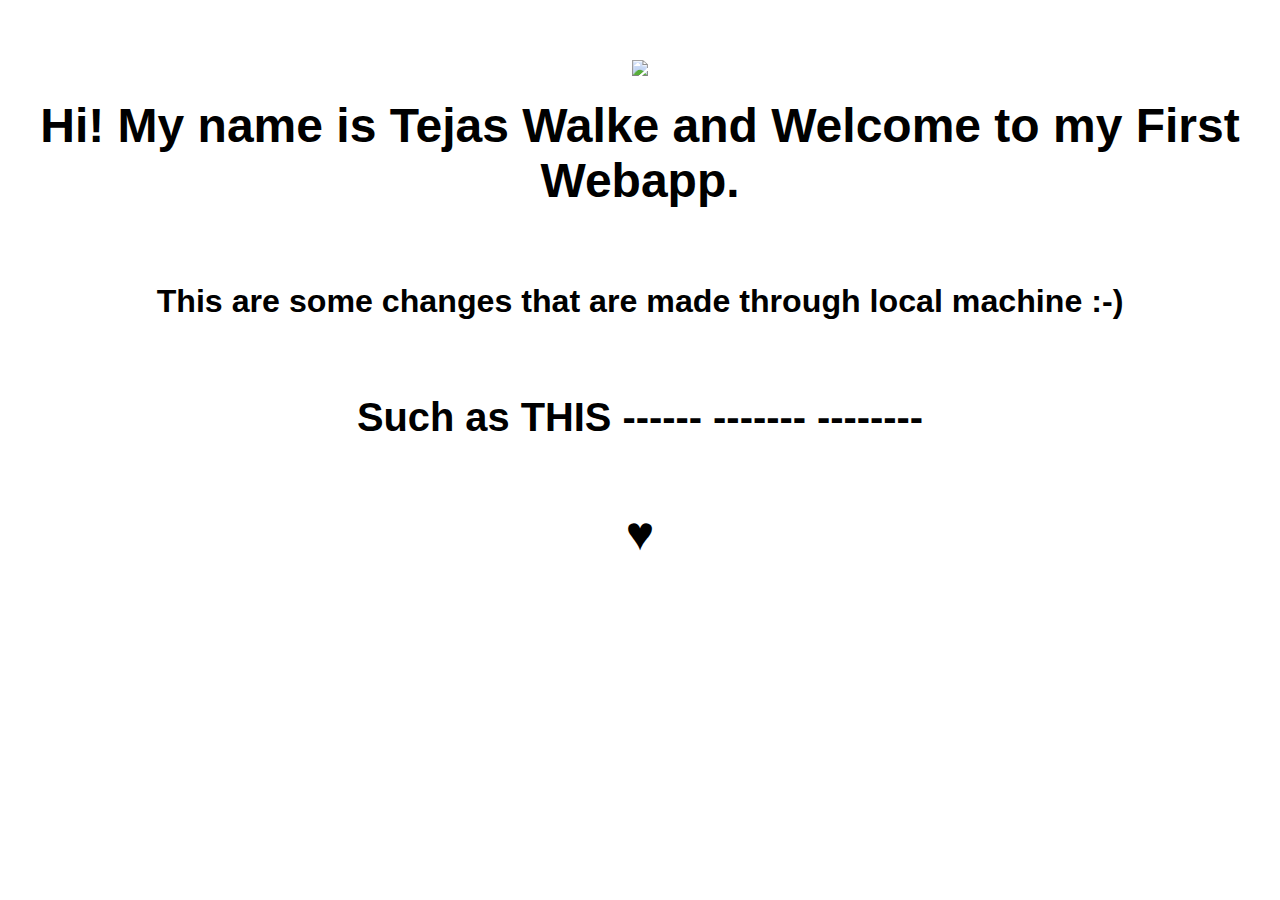
==== commit 96308b94: "[imad-console] Updates ui/index.html" ====
--- a/ui/index.html
+++ b/ui/index.html
@@ -14,6 +14,6 @@
 		<h5> Such as THIS ------ ------- -------- </h5>
 		 &#9829; 
         </div>
-Q        </script>
+    </script>
     </body>
 </html>
